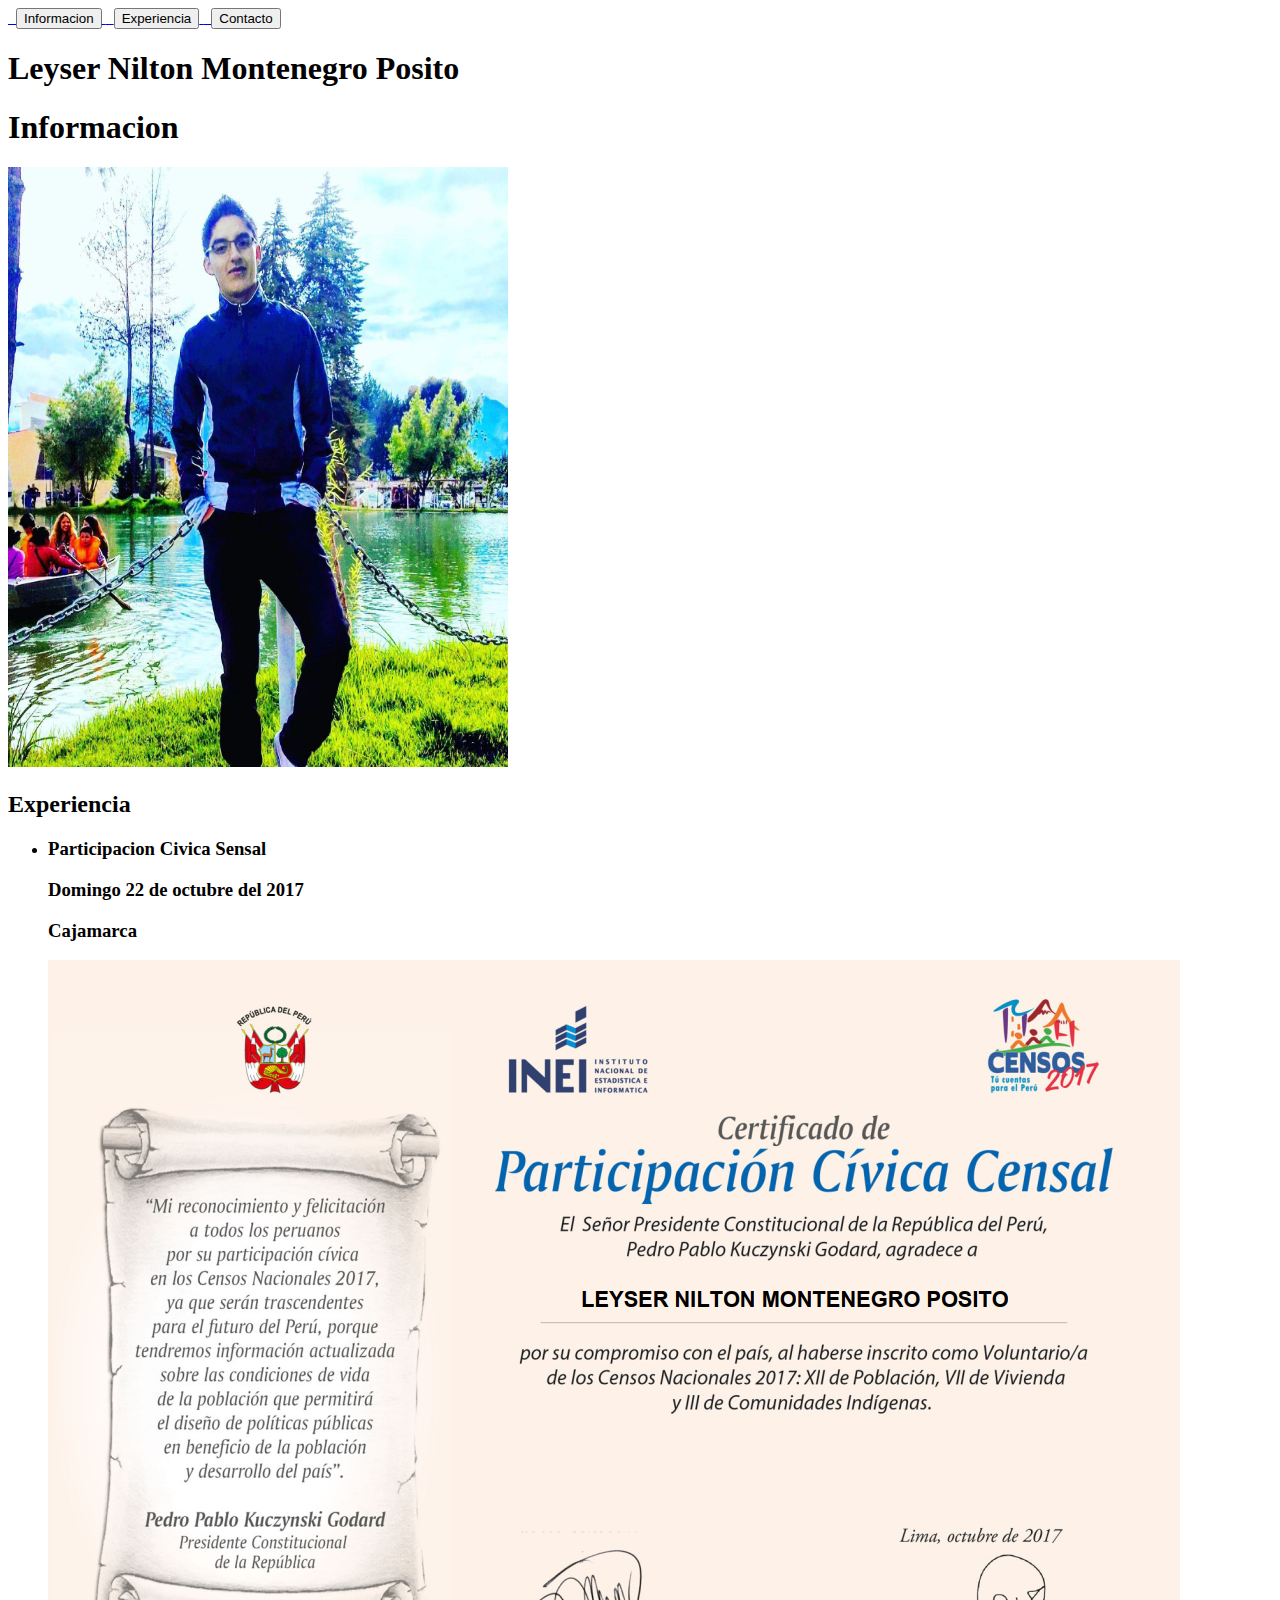
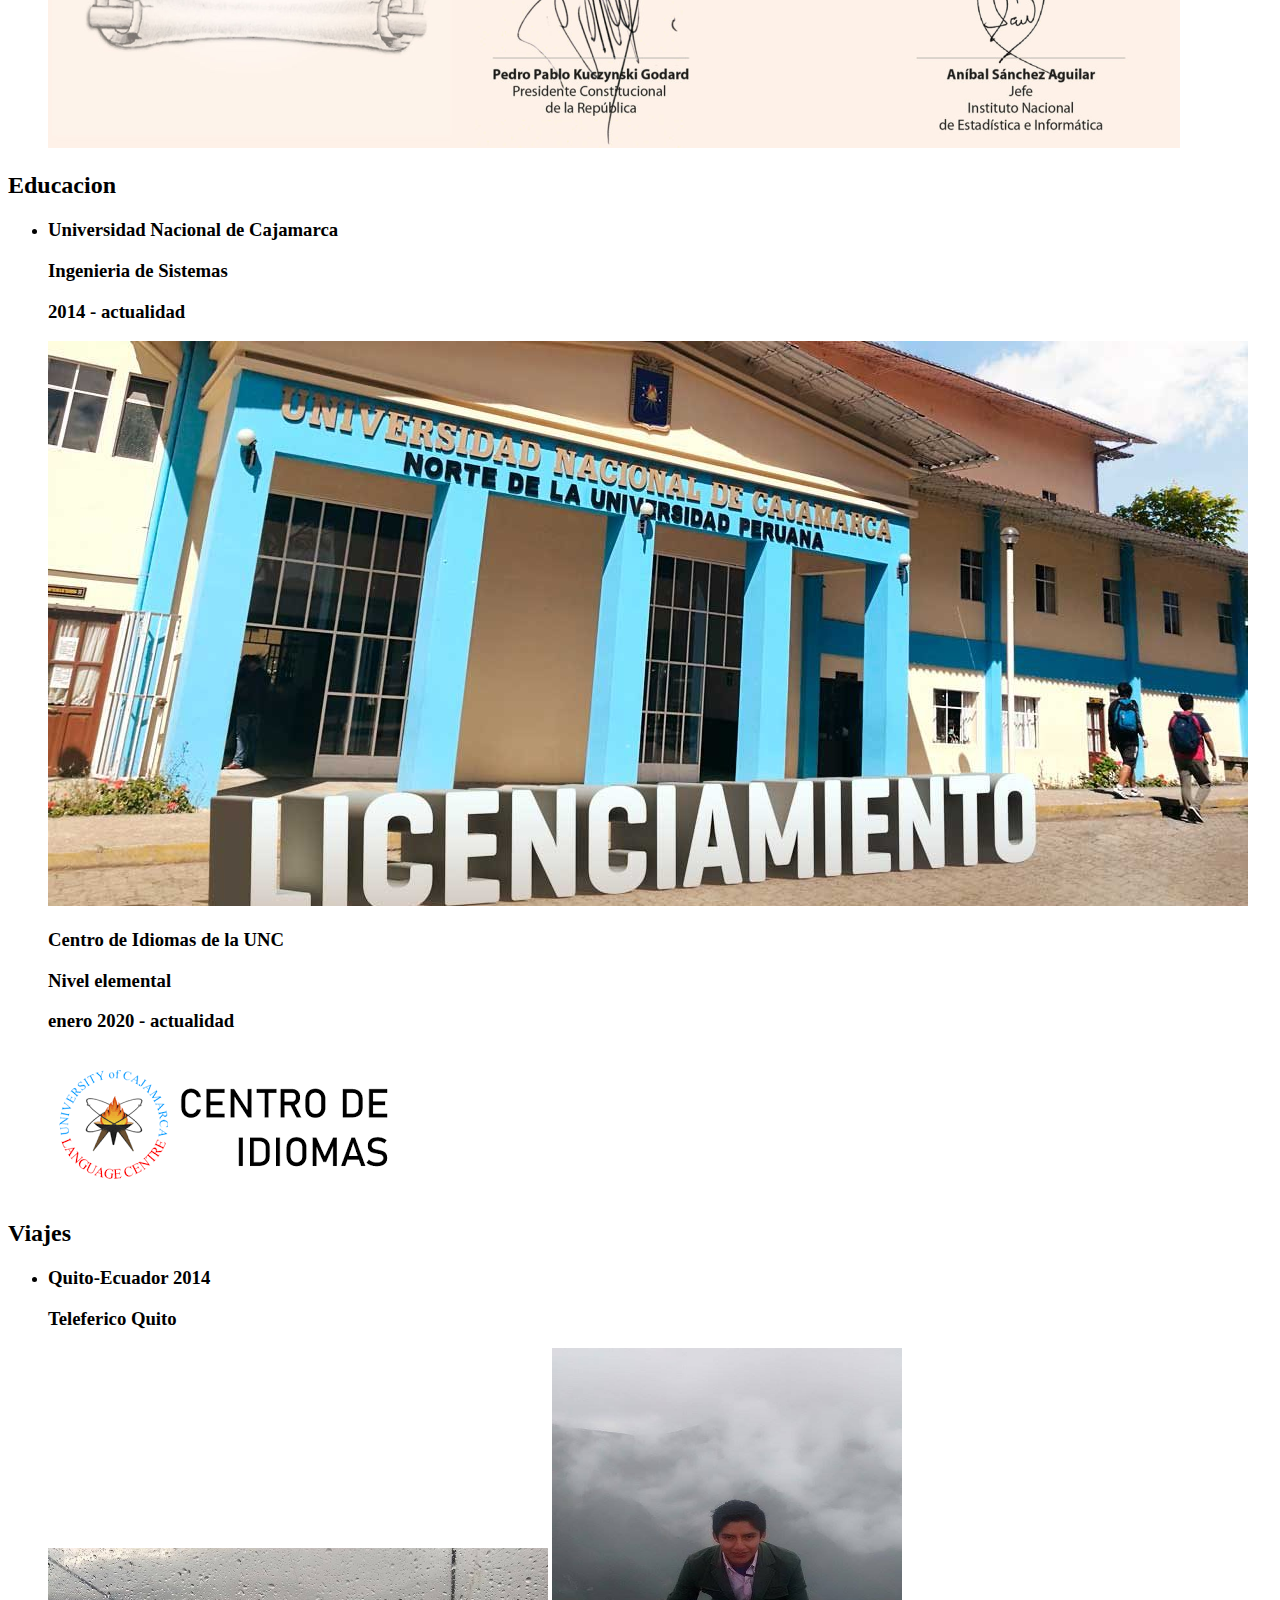
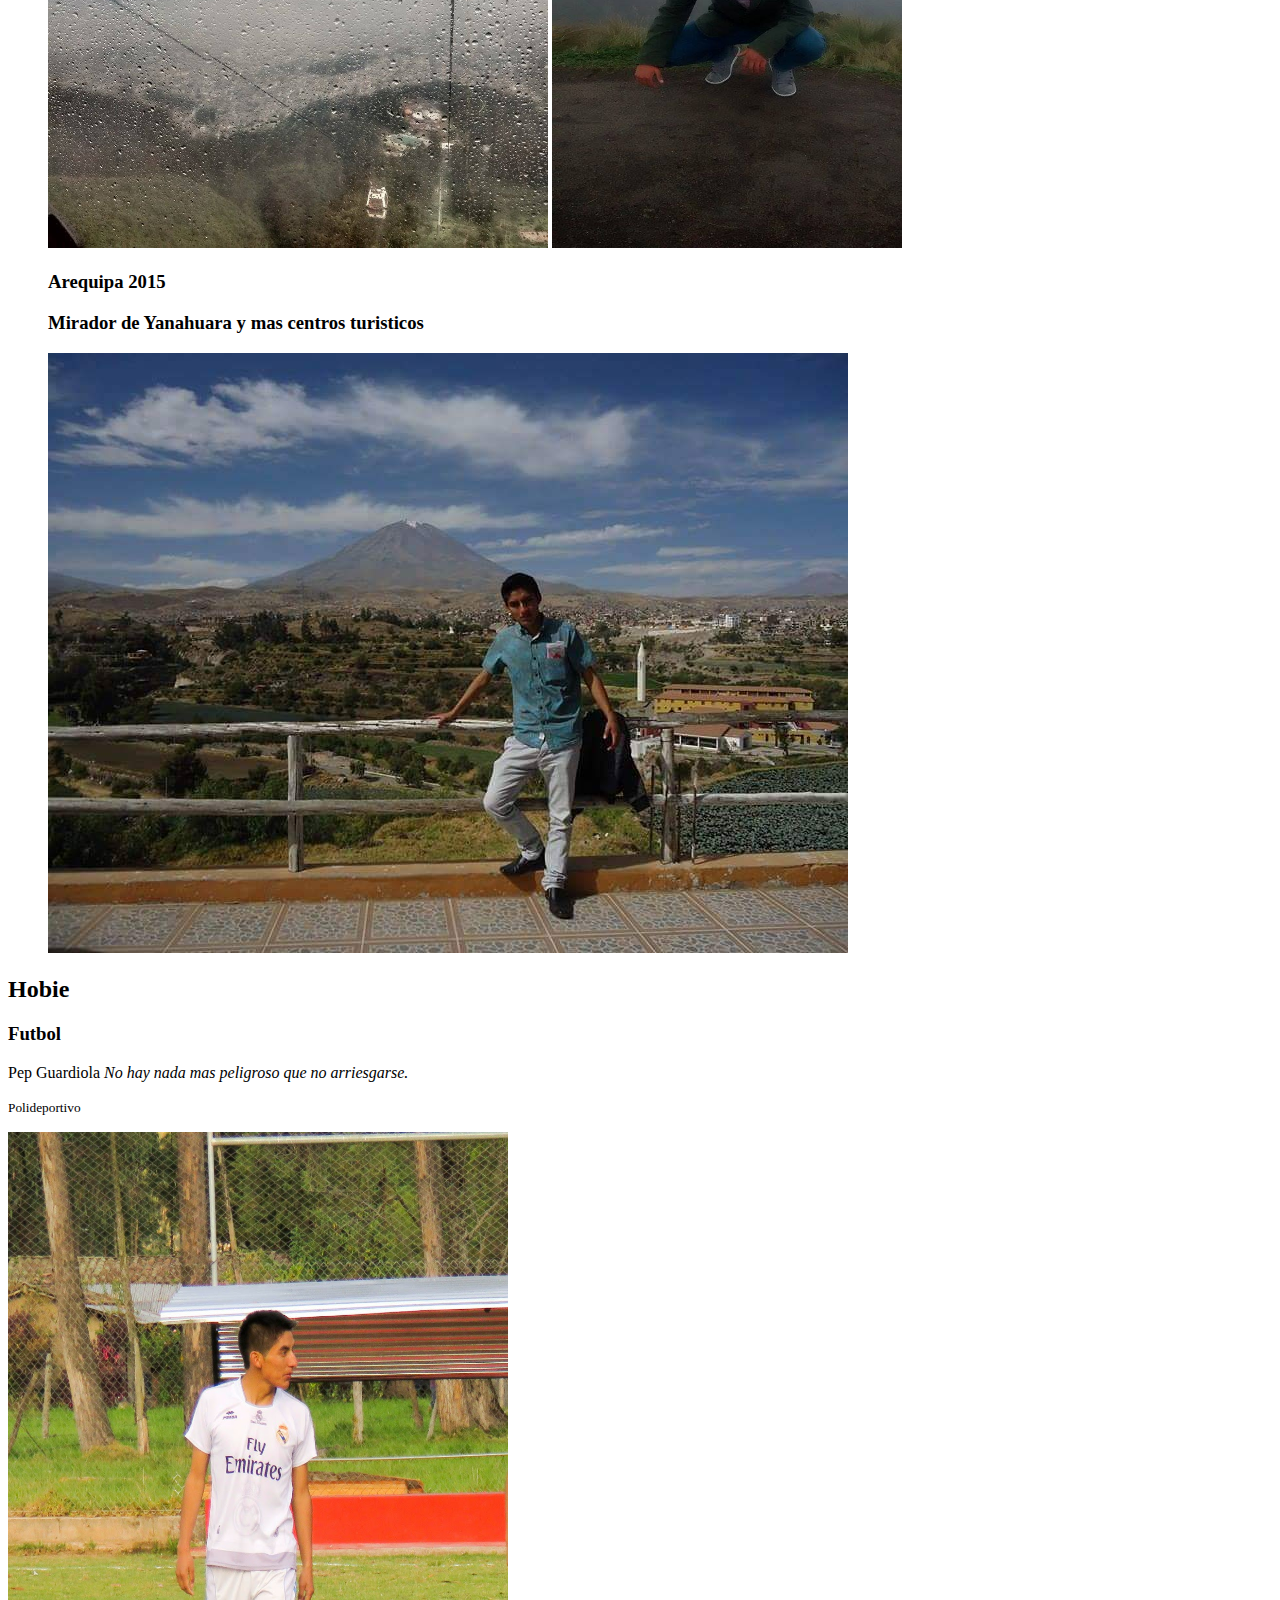
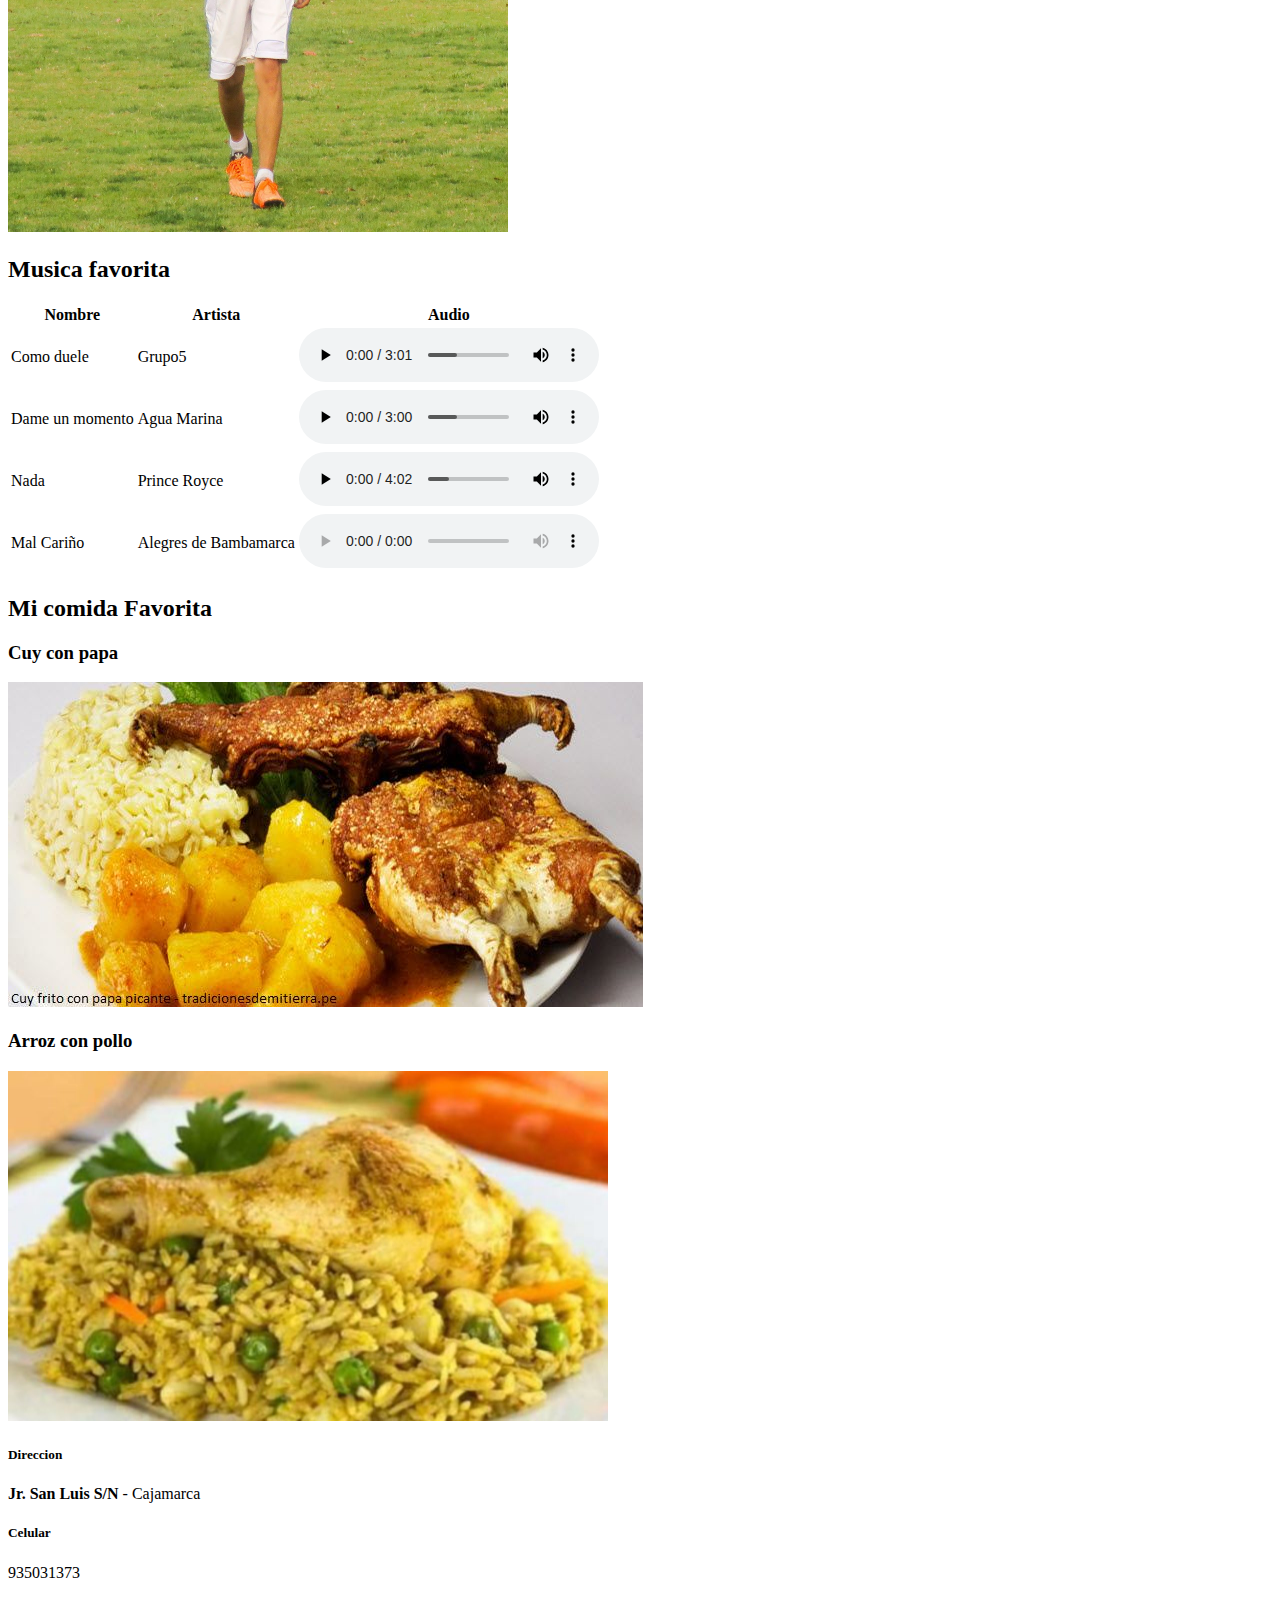
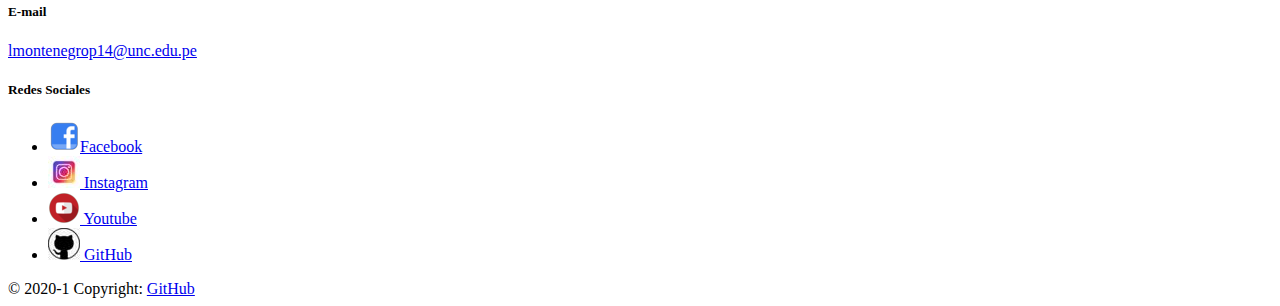
==== about.html @ 704f5358 "commit" ====
<!DOCTYPE html>
<html lang="en">

<head>
    <meta charset="UTF-8">
    <meta name="viewport" content="width=device-width, initial-scale=1.0">
    <link rel="icon" type="icon" href="imagenes/leyserimg.jpg">
    <title>Experiencia</title>
</head>

<body>
    <header>
        <nav>
            <a href="index.html"> &nbsp;
                <button>Informacion</button>
            </a>
            <a href="about.html"> &nbsp;
                <button>Experiencia</button>
            </a>
            <a href="contact.html"> &nbsp;
                <button>Contacto</button>
            </a>
        </nav>
        <h1>Leyser Nilton Montenegro Posito</h1>
    </header>

    <h1>Informacion</h1>
    <section>
        <div>
            <img src="imagenes/leysern.png" alt="Leyser Montenegro" title="Leyser Montenegro" width="500" height="600">
        </div>
    </section>
    <section>
        <h2>Experiencia</h2>
        <ul>
            <li>
                <div>
                    <h3>Participacion Civica Sensal</h3>
                    <h3>Domingo 22 de octubre del 2017</h3>
                    <h3>Cajamarca</h3>
                </div>
                <img src="imagenes/pcs.PNG" alt="PCS Leyser">
            </li>
        </ul>
        <h2><strong>Educacion</strong></h2>
        <ul>
            <li>
                <div>
                    <h3>Universidad Nacional de Cajamarca</h3>
                    <h3>Ingenieria de Sistemas</h3>
                    <h3>2014 - actualidad</h3>
                </div>
                <img src="imagenes/unc.jpg" alt="UNC" title="Universidad Nacional de Cajamarca">
                <div>
                    <h3>Centro de Idiomas de la UNC</h3>
                    <h3>Nivel elemental</h3>
                    <h3>enero 2020 - actualidad</h3>
                </div>
                <img src="imagenes/ciunc.png" alt="Centro de Idiomas" title="Centro de Idiomas">
            </li>
        </ul>
        <h2><strong>Viajes</strong></h2>
        <ul>
            <li>
                <div>
                    <h3>Quito-Ecuador 2014</h3>
                    <h3>Teleferico Quito</h3>
                </div>
                <img src="imagenes/tele.jpg" alt="Teleferico quito" width="500" height="300">
                <img src="imagenes/telequito.jpg" alt="" width="350" height="500">
                <div>
                    <h3>Arequipa 2015</h3>
                    <h3>Mirador de Yanahuara y mas centros turisticos</h3>
                </div>
                <img src="imagenes/received_843874609061481.jpeg" alt="">
            </li>
        </ul>
    </section>
    <section>
        <h2>Hobie</h2>
        <div>
            <div>
                <div>
                    <h3>Futbol</h3>
                    <p>Pep Guardiola <cite>No hay nada mas peligroso que no arriesgarse.</cite></p>
                    <p><small>Polideportivo</small></p>
                </div>
                <img src="imagenes/IMG-20170911-WA0053.jpg" alt="Leyser Nilton" width="500" height="700">
            </div>
        </div>
    </section>
    <section>
        <h2>Musica favorita</h2>
        <div>
            <div>
                <table>
                    <thead>
                        <tr>
                            <th>Nombre</th>
                            <th>Artista</th>
                            <th>Audio</th>
                        </tr>
                    </thead>
                    <tbody>
                        <tr>
                            <td>Como duele</td>
                            <td>Grupo5</td>
                            <td>

                                <audio src="audios/grupo 5.mp3" play loop controls></audio>
                            </td>
                        </tr>
                    </tbody>
                    <tbody>
                        <tr>
                            <td>Dame un momento</td>
                            <td>Agua Marina</td>
                            <td><audio src="audios/agua marina.mp3" play loop controls></audio></td>
                        </tr>
                    </tbody>
                    <tbody>
                        <tr>
                            <td>Nada</td>
                            <td>Prince Royce</td>
                            <td><audio src="audios/prince royce.mp3" play loop controls></audio></td>
                        </tr>
                    </tbody>
                    <tbody>
                        <tr>
                            <td>Mal Cariño</td>
                            <td>Alegres de Bambamarca</td>
                            <td><audio src="audios/alegres de bambamarca.mp3" play loop controls></audio></td>
                        </tr>
                    </tbody>
                </table>
            </div>
        </div>
    </section>
    <section>
        <h2>Mi comida Favorita</h2>
        <div>
            <div>
                <h3>Cuy con papa</h3>
                <img src="imagenes/cuy con papa.jpg" alt="Cuy con papa" width="" height="">
            </div>
            <div>
                <h3>Arroz con pollo</h3>
                <img src="imagenes/arrozconpollo.jpg" alt="Arroz con pollo" width="600" height="350">
            </div>
        </div>
    </section>

</body>
<footer>
    <div>
        <div>
            <div>
                <h5>Direccion</h5>
                <p><strong>Jr. San Luis S/N</strong> - Cajamarca</p>
            </div>
            <div>
                <h5>Celular</h5>
                <p>935031373</p>
            </div>
            <div>
                <h5>E-mail</h5>
                <a href="mailto:lmontenegrop14@unc.edu.pe">lmontenegrop14@unc.edu.pe</a>
            </div>
            <div>
                <h5>Redes Sociales</h5>
                <ul>
                    <li>
                        <a href="https://www.facebook.com/leysernilton.montenegroposito"><img src="iconos/iconofb(1).png" alt="facebook">Facebook</a>
                    </li>
                    <li>
                        <a href="https://www.instagram.com/leyser_montenegro/"> <img src="iconos/iconoinstagram(1).jpg" alt="Instagram"> Instagram</a>
                    </li>
                    <li>
                        <a href="https://www.youtube.com/channel/UCAv5Wk734meC1em2TeJgcLQ?view_as=subscriber"> <img src="iconos/iconoyoutube(1).png" alt="Youtube"> Youtube</a>
                    </li>
                    <li>
                        <a href="https://github.com/LeyserNilton"> <img src="iconos/iconoGithub(1).jpg" alt="GitHub"> GitHub</a>
                    </li>
                </ul>
            </div>
        </div>

        © 2020-1 Copyright:
        <a href="https://github.com/LeyserNilton">GitHub</a>

    </div>
</footer>

</html>
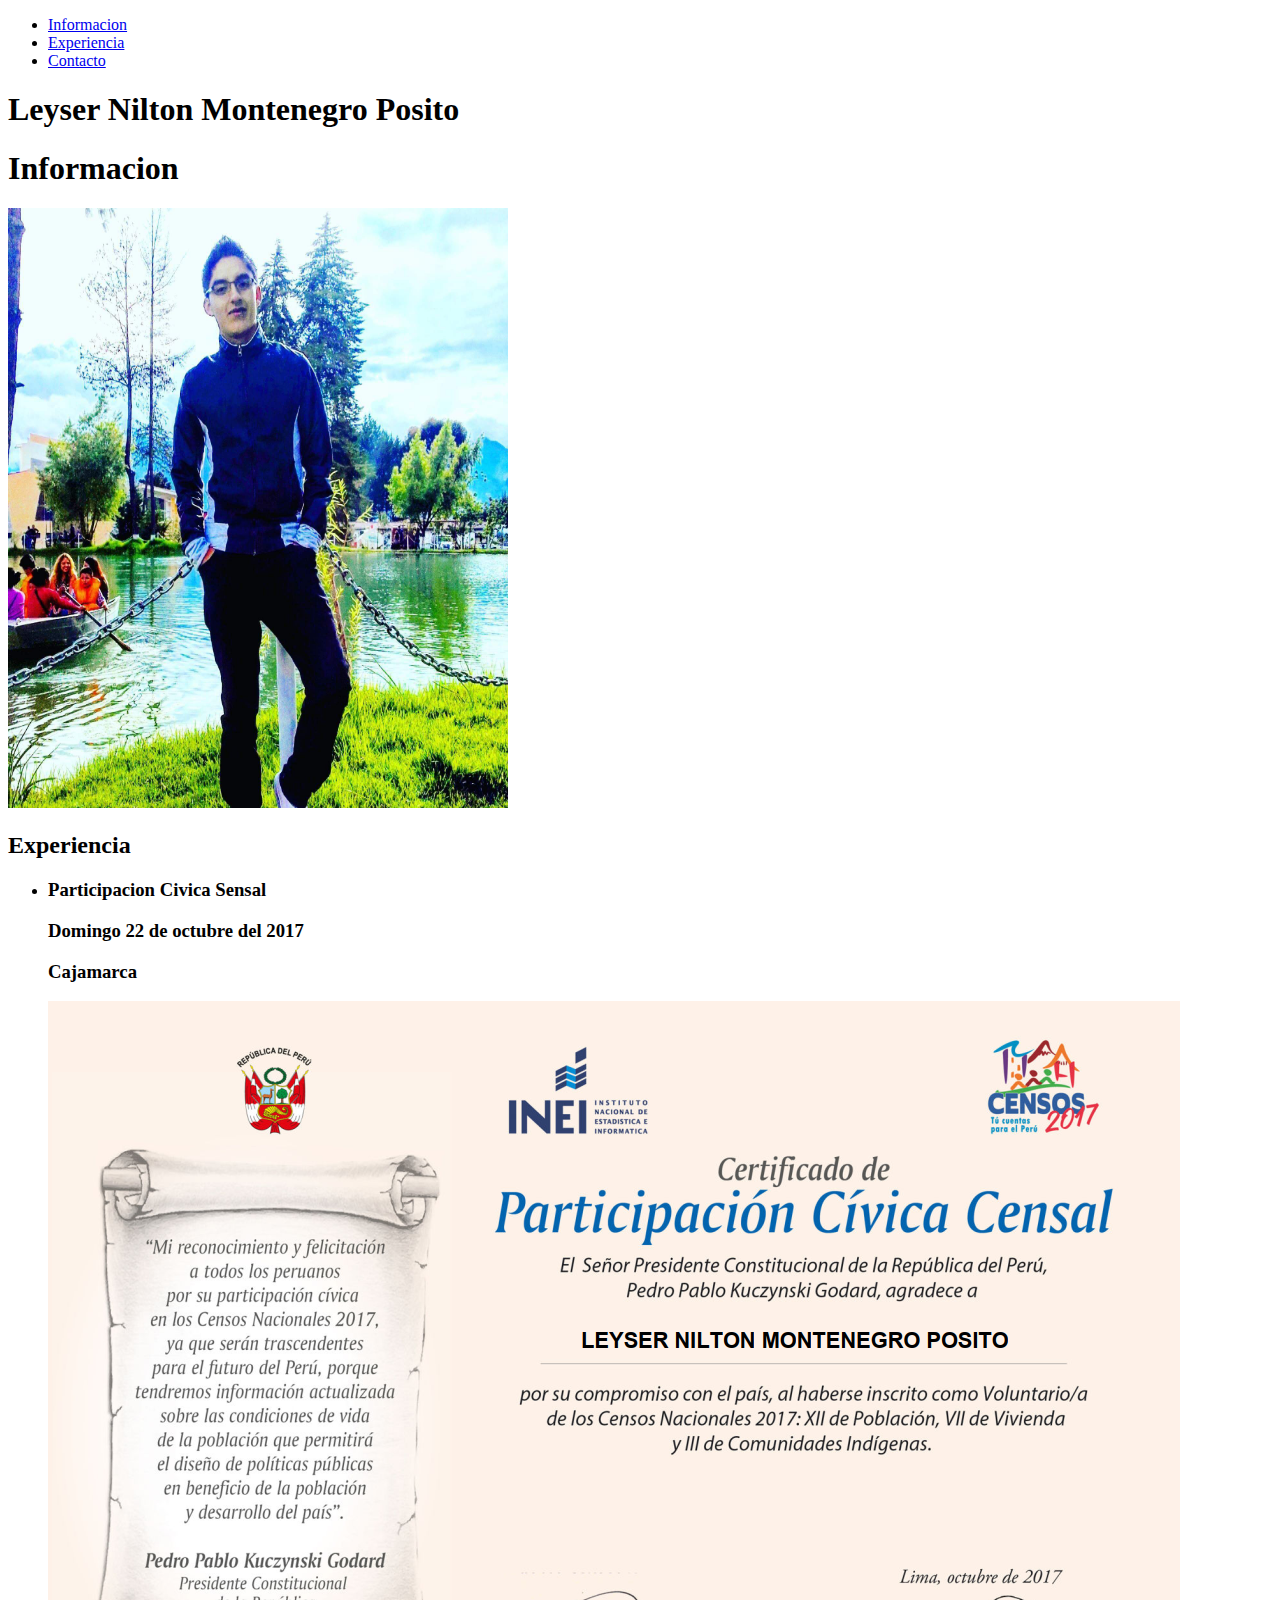
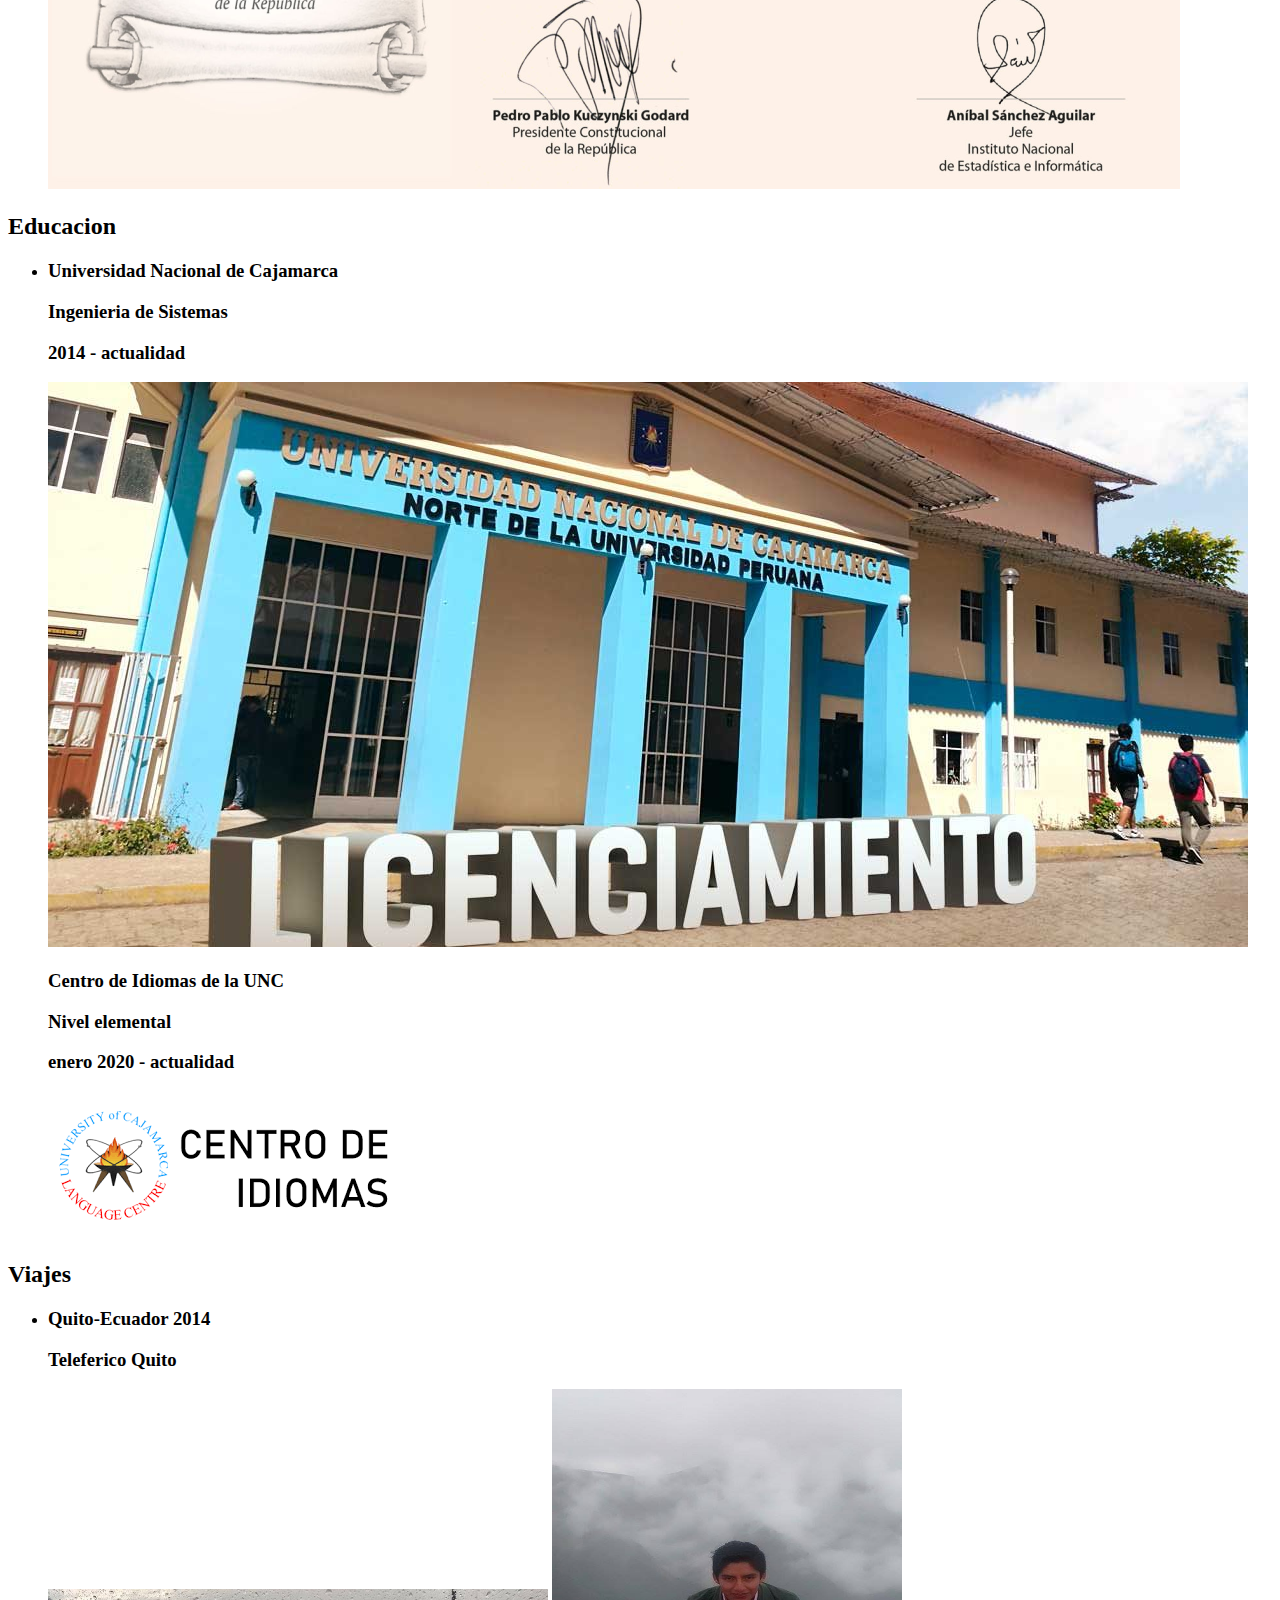
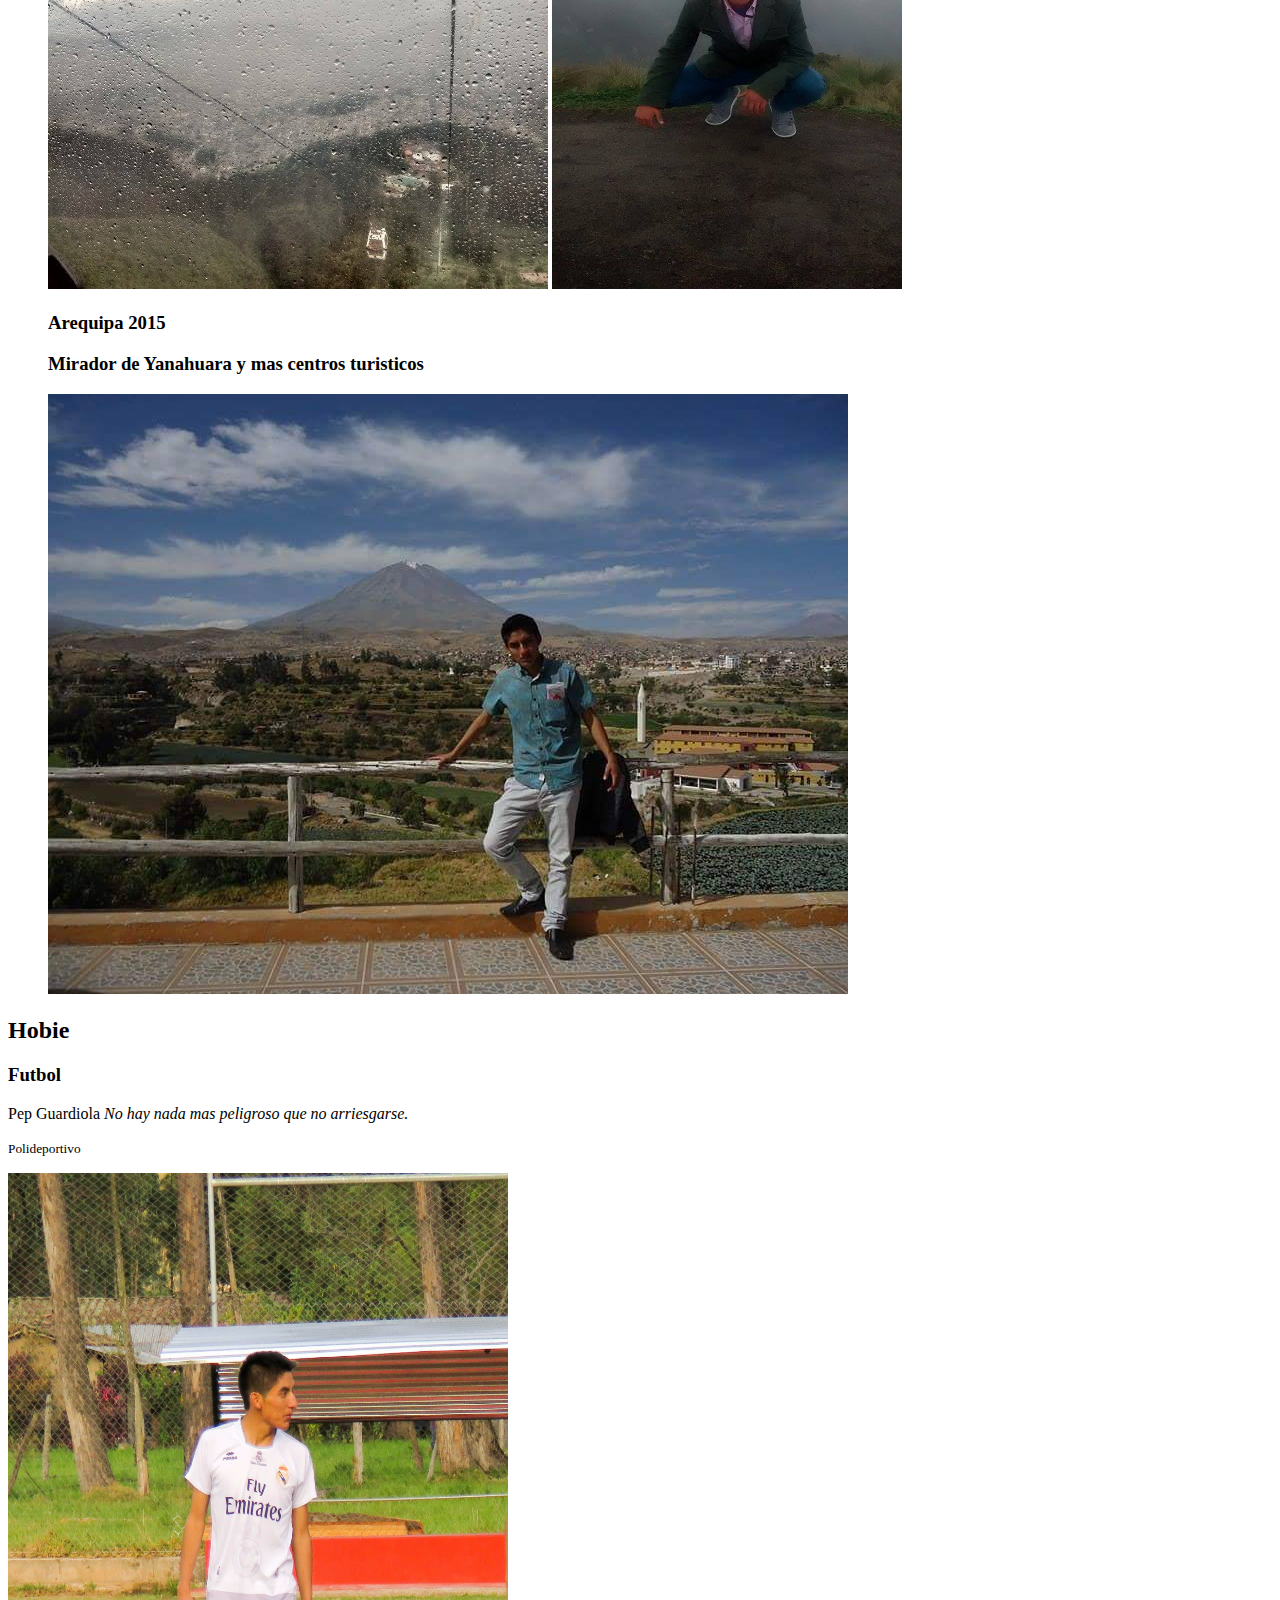
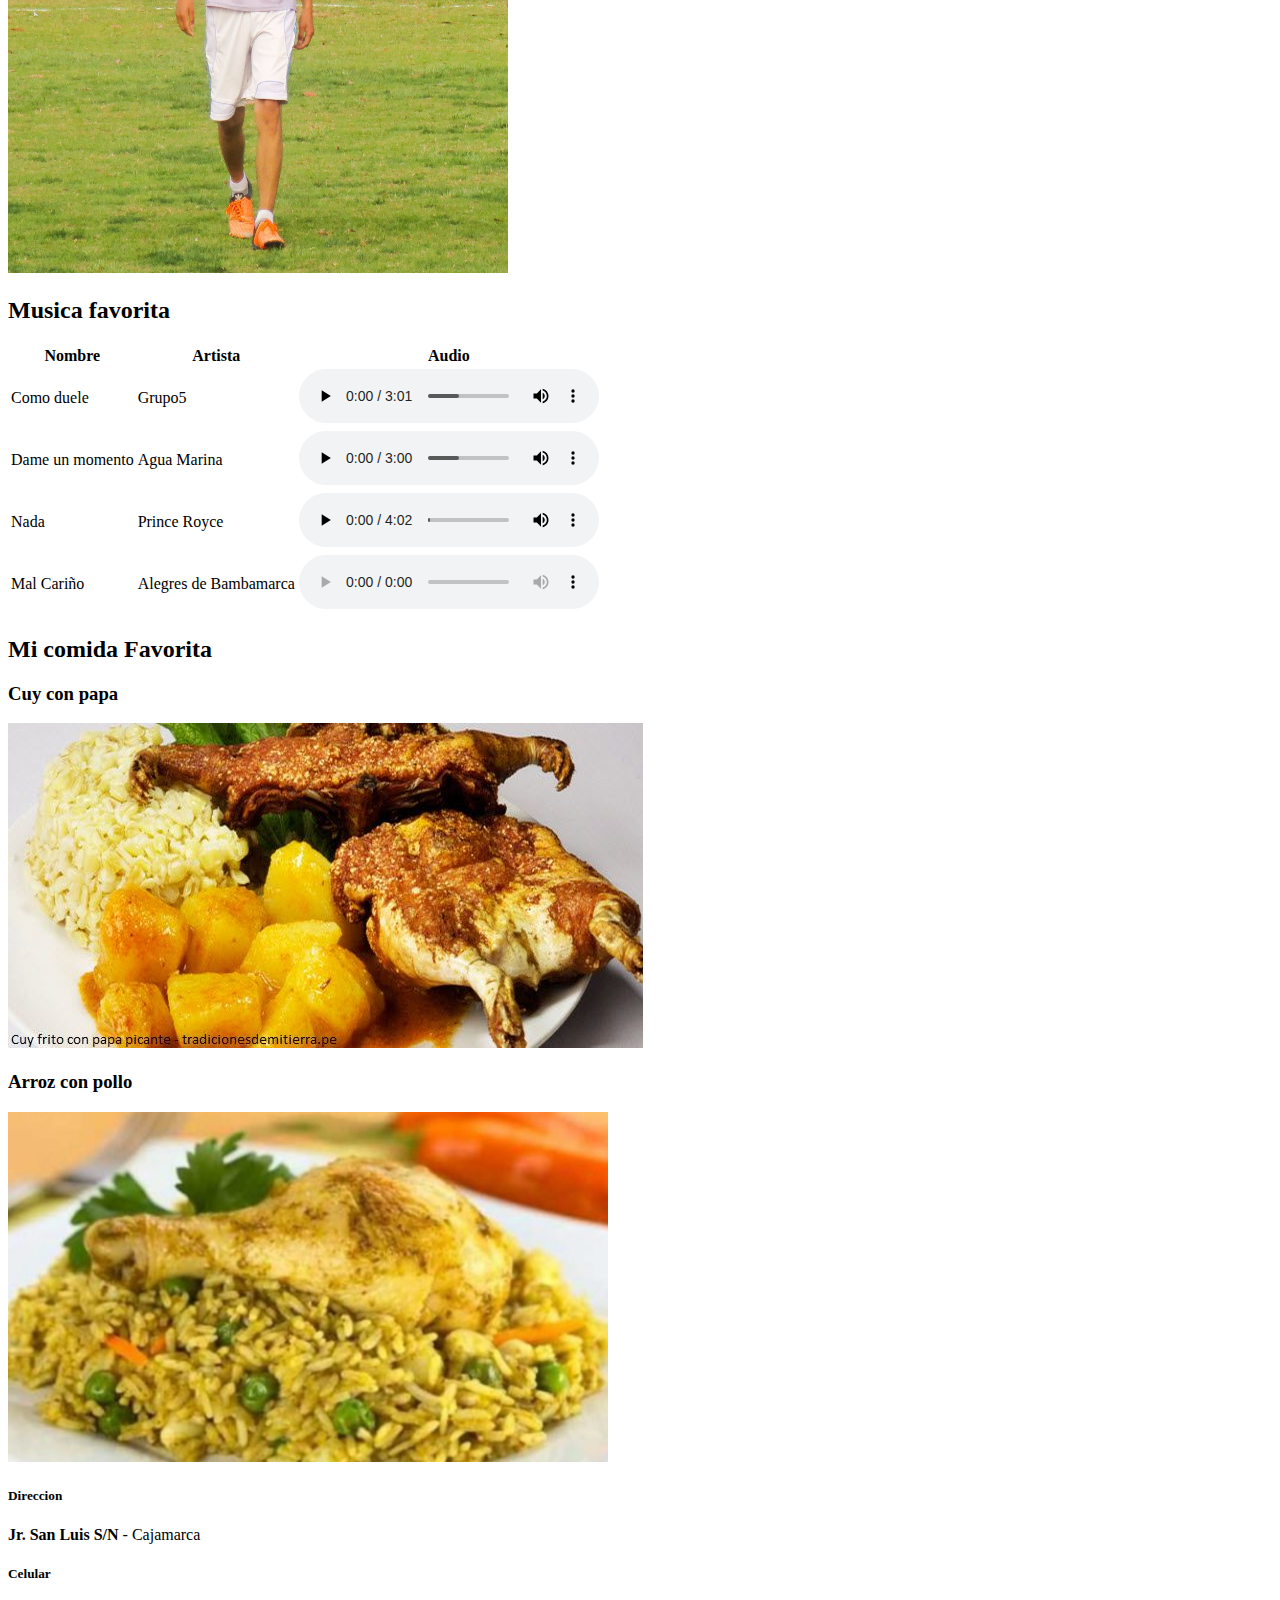
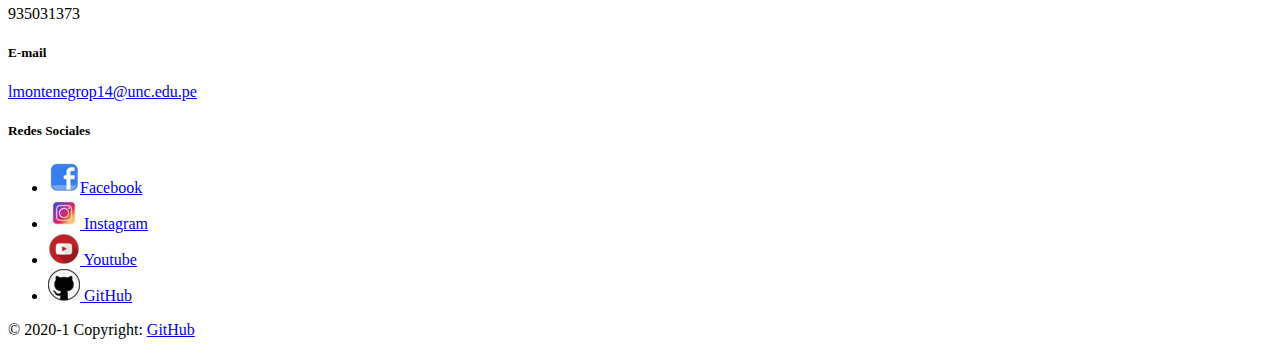
==== commit 3b42469c: "commit" ====
--- a/about.html
+++ b/about.html
@@ -11,15 +11,11 @@
 <body>
     <header>
         <nav>
-            <a href="index.html"> &nbsp;
-                <button>Informacion</button>
-            </a>
-            <a href="about.html"> &nbsp;
-                <button>Experiencia</button>
-            </a>
-            <a href="contact.html"> &nbsp;
-                <button>Contacto</button>
-            </a>
+            <Ul>
+                <li><a href="index.html">Informacion</a></li>
+                <li><a href="about.html">Experiencia</a></li>
+                <li><a href="contact.html">Contacto</a></li>
+            </Ul>
         </nav>
         <h1>Leyser Nilton Montenegro Posito</h1>
     </header>
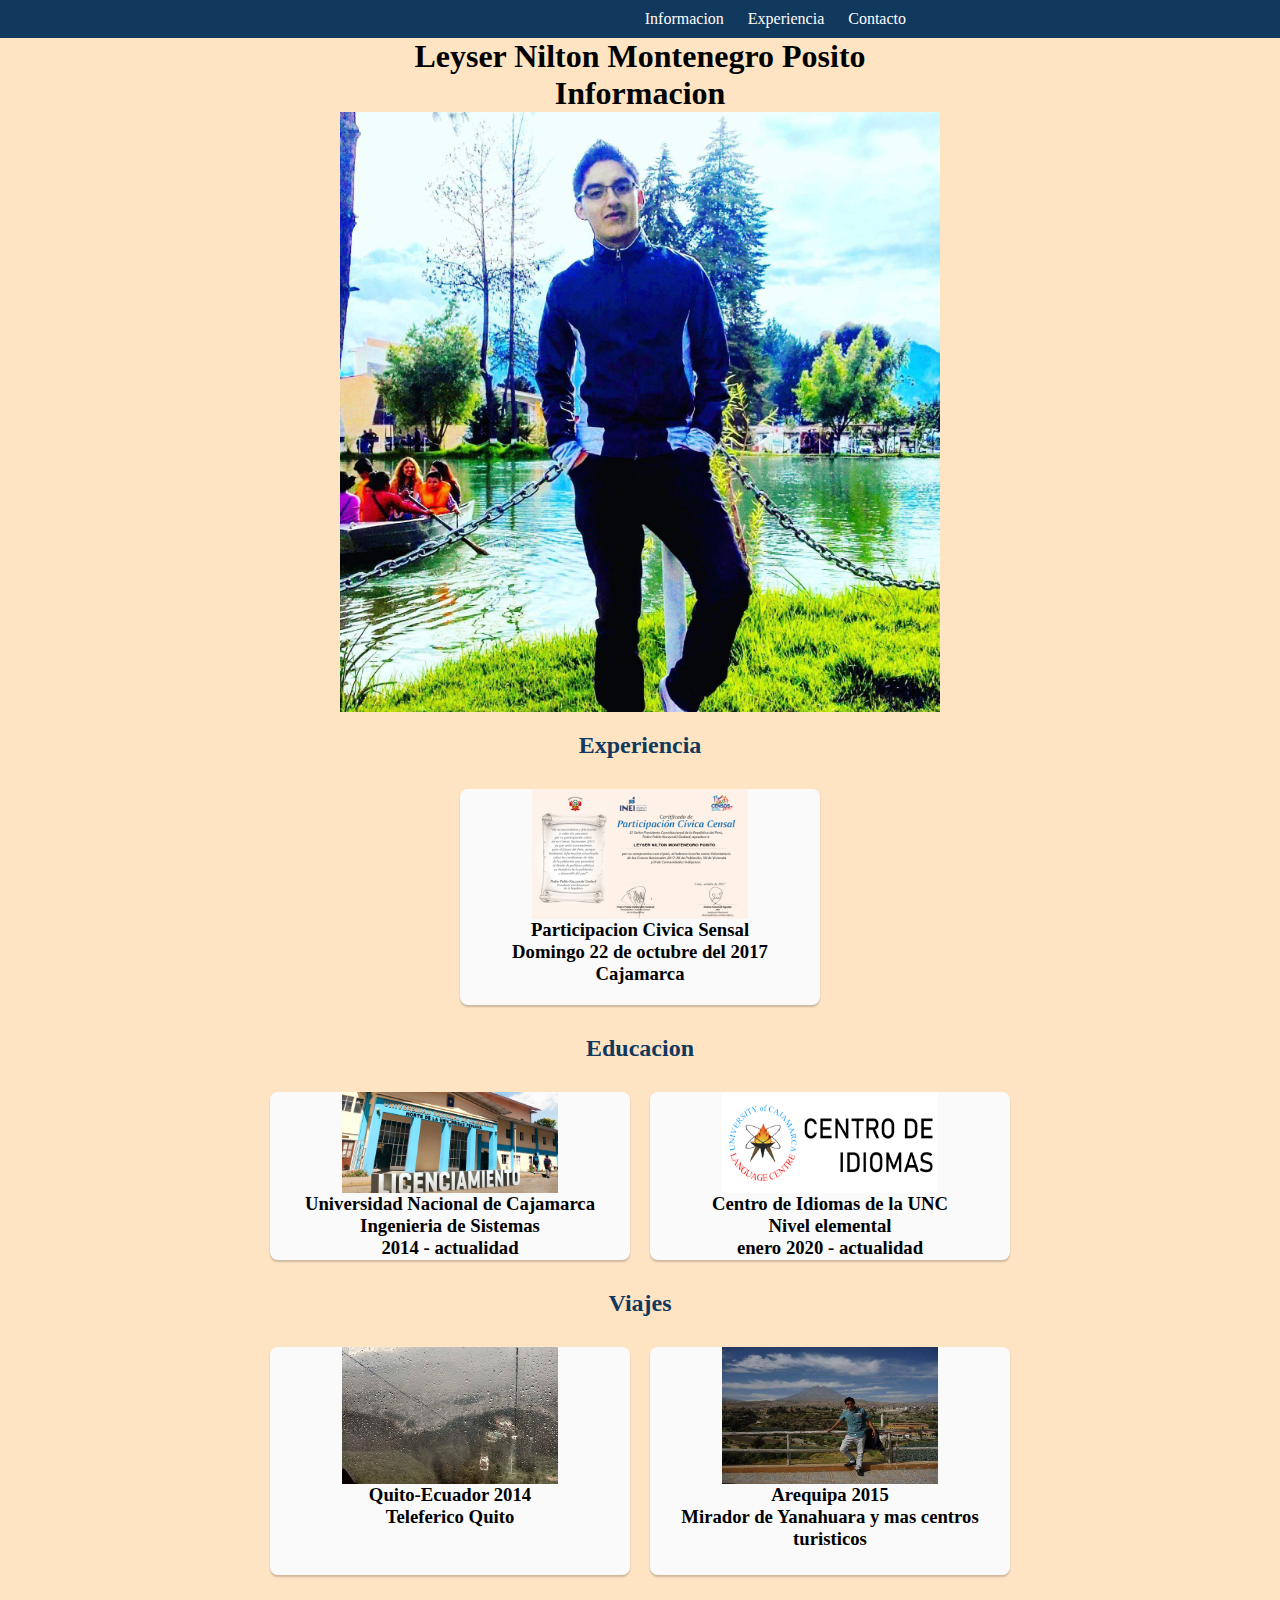
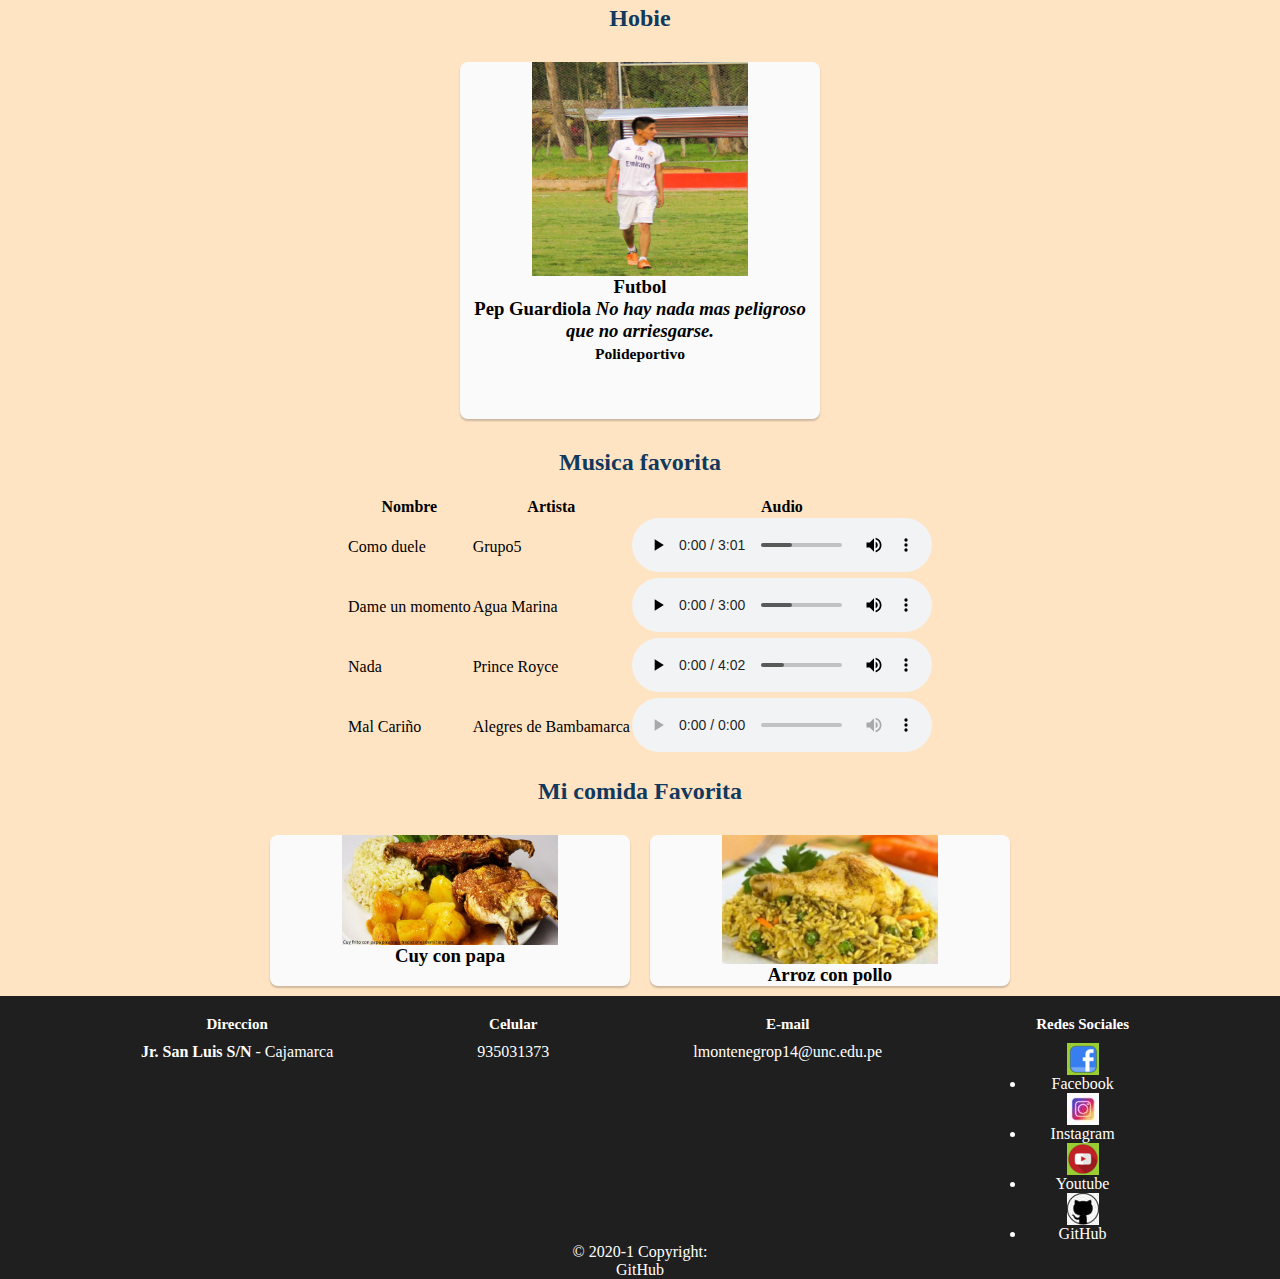
==== commit 66779db8: "commit" ====
--- a/about.html
+++ b/about.html
@@ -5,6 +5,8 @@
     <meta charset="UTF-8">
     <meta name="viewport" content="width=device-width, initial-scale=1.0">
     <link rel="icon" type="icon" href="imagenes/leyserimg.jpg">
+    <link rel="stylesheet" href="estilos/footer.css">
+    <link rel="stylesheet" href="estilos/about.css">
     <title>Experiencia</title>
 </head>
 
@@ -17,76 +19,75 @@
                 <li><a href="contact.html">Contacto</a></li>
             </Ul>
         </nav>
-        <h1>Leyser Nilton Montenegro Posito</h1>
     </header>
-
+    <h1>Leyser Nilton Montenegro Posito</h1>
     <h1>Informacion</h1>
     <section>
         <div>
             <img src="imagenes/leysern.png" alt="Leyser Montenegro" title="Leyser Montenegro" width="500" height="600">
         </div>
     </section>
-    <section>
-        <h2>Experiencia</h2>
-        <ul>
-            <li>
-                <div>
-                    <h3>Participacion Civica Sensal</h3>
-                    <h3>Domingo 22 de octubre del 2017</h3>
-                    <h3>Cajamarca</h3>
-                </div>
-                <img src="imagenes/pcs.PNG" alt="PCS Leyser">
-            </li>
-        </ul>
-        <h2><strong>Educacion</strong></h2>
-        <ul>
-            <li>
-                <div>
-                    <h3>Universidad Nacional de Cajamarca</h3>
-                    <h3>Ingenieria de Sistemas</h3>
-                    <h3>2014 - actualidad</h3>
-                </div>
-                <img src="imagenes/unc.jpg" alt="UNC" title="Universidad Nacional de Cajamarca">
-                <div>
-                    <h3>Centro de Idiomas de la UNC</h3>
-                    <h3>Nivel elemental</h3>
-                    <h3>enero 2020 - actualidad</h3>
-                </div>
-                <img src="imagenes/ciunc.png" alt="Centro de Idiomas" title="Centro de Idiomas">
-            </li>
-        </ul>
-        <h2><strong>Viajes</strong></h2>
-        <ul>
-            <li>
-                <div>
-                    <h3>Quito-Ecuador 2014</h3>
-                    <h3>Teleferico Quito</h3>
-                </div>
-                <img src="imagenes/tele.jpg" alt="Teleferico quito" width="500" height="300">
-                <img src="imagenes/telequito.jpg" alt="" width="350" height="500">
-                <div>
-                    <h3>Arequipa 2015</h3>
-                    <h3>Mirador de Yanahuara y mas centros turisticos</h3>
-                </div>
-                <img src="imagenes/received_843874609061481.jpeg" alt="">
-            </li>
-        </ul>
-    </section>
-    <section>
-        <h2>Hobie</h2>
-        <div>
+    <h2>Experiencia</h2>
+    <section class="container">
+        <div class="card">
+            <img src="imagenes/pcs.PNG" alt="PCS Leyser">
             <div>
-                <div>
-                    <h3>Futbol</h3>
-                    <p>Pep Guardiola <cite>No hay nada mas peligroso que no arriesgarse.</cite></p>
-                    <p><small>Polideportivo</small></p>
-                </div>
-                <img src="imagenes/IMG-20170911-WA0053.jpg" alt="Leyser Nilton" width="500" height="700">
+                <h3>Participacion Civica Sensal</h3>
+                <h3>Domingo 22 de octubre del 2017</h3>
+                <h3>Cajamarca</h3>
             </div>
         </div>
     </section>
-    <section>
-        <h2>Musica favorita</h2>
+    <h2><strong>Educacion</strong>
+    </h2>
+    <section class="container">
+        <div class="card">
+            <img src="imagenes/unc.jpg" alt="UNC" title="Universidad Nacional de Cajamarca">
+            <div>
+                <h3>Universidad Nacional de Cajamarca</h3>
+                <h3>Ingenieria de Sistemas</h3>
+                <h3>2014 - actualidad</h3>
+            </div>
+        </div>
+        <div class="card">
+            <img src="imagenes/ciunc.png" alt="Centro de Idiomas" title="Centro de Idiomas">
+            <div>
+                <h3>Centro de Idiomas de la UNC</h3>
+                <h3>Nivel elemental</h3>
+                <h3>enero 2020 - actualidad</h3>
+            </div>
+        </div>
+    </section>
+    <h2><strong>Viajes</strong></h2>
+    <section class="container">
+        <div class="card">
+            <img src="imagenes/tele.jpg" alt="Teleferico quito" width="500" height="300">
+            <div>
+                <h3>Quito-Ecuador 2014</h3>
+                <h3>Teleferico Quito</h3>
+            </div>
+        </div>
+        <div class="card">
+            <img src="imagenes/received_843874609061481.jpeg" alt="">
+            <div>
+                <h3>Arequipa 2015</h3>
+                <h3>Mirador de Yanahuara y mas centros turisticos</h3>
+            </div>
+        </div>
+    </section>
+    <h2>Hobie</h2>
+    <section class="container">
+        <div class="card">
+            <img src="imagenes/IMG-20170911-WA0053.jpg" alt="Leyser Nilton" width="500" height="700">
+            <div>
+                <h3>Futbol</h3>
+                <h3>Pep Guardiola <cite>No hay nada mas peligroso que no arriesgarse.</cite></h3>
+                <h3><small>Polideportivo</small></h3>
+            </div>
+        </div>
+    </section>
+    <h2>Musica favorita</h2>
+    <section class="container">
         <div>
             <div>
                 <table>
@@ -132,16 +133,22 @@
             </div>
         </div>
     </section>
-    <section>
-        <h2>Mi comida Favorita</h2>
-        <div>
+    <h2>Mi comida Favorita</h2>
+    <section class="container">
+        <div class="card">
             <div>
-                <h3>Cuy con papa</h3>
                 <img src="imagenes/cuy con papa.jpg" alt="Cuy con papa" width="" height="">
+                <div>
+                    <h3>Cuy con papa</h3>
+                </div>
             </div>
+        </div>
+        <div class=" card">
             <div>
-                <h3>Arroz con pollo</h3>
                 <img src="imagenes/arrozconpollo.jpg" alt="Arroz con pollo" width="600" height="350">
+                <div>
+                    <h3>Arroz con pollo</h3>
+                </div>
             </div>
         </div>
     </section>
@@ -149,24 +156,24 @@
 </body>
 <footer>
     <div>
-        <div>
-            <div>
+        <div class="conteiner-footer">
+            <div class="content-foo">
                 <h5>Direccion</h5>
                 <p><strong>Jr. San Luis S/N</strong> - Cajamarca</p>
             </div>
-            <div>
+            <div class="content-foo">
                 <h5>Celular</h5>
                 <p>935031373</p>
             </div>
-            <div>
+            <div class="content-foo">
                 <h5>E-mail</h5>
                 <a href="mailto:lmontenegrop14@unc.edu.pe">lmontenegrop14@unc.edu.pe</a>
             </div>
-            <div>
+            <div class="content-foo">
                 <h5>Redes Sociales</h5>
                 <ul>
                     <li>
-                        <a href="https://www.facebook.com/leysernilton.montenegroposito"><img src="iconos/iconofb(1).png" alt="facebook">Facebook</a>
+                        <a href="https://www.facebook.com/leysernilton.montenegroposito"> <img src="iconos/iconofb(1).png" alt="facebook">Facebook</a>
                     </li>
                     <li>
                         <a href="https://www.instagram.com/leyser_montenegro/"> <img src="iconos/iconoinstagram(1).jpg" alt="Instagram"> Instagram</a>
--- a/estilos/footer.css
+++ b/estilos/footer.css
@@ -0,0 +1,25 @@
+footer {
+    background-color: #1f1f20;
+    color: white;
+    text-align: center;
+}
+
+.content-foo {
+    display: inline-block;
+    align-items: center;
+    vertical-align: top;
+    padding: 10px 70px 0px 70px;
+    margin: 0px;
+}
+
+footer a {
+    color: white;
+    display: block;
+    text-decoration: none;
+}
+
+footer h5 {
+    font-size: 15px;
+    font-weight: 700;
+    padding: 10px;
+}--- a/estilos/about.css
+++ b/estilos/about.css
@@ -0,0 +1,105 @@
+* {
+    margin: 0;
+    padding: 0;
+    box-sizing: border-box;
+}
+
+body {
+    font-family: 'Crimson Pro', serif;
+    background-color: bisque;
+}
+
+header {
+    /* width: 100%; */
+    width: 100%;
+    background: #11385D;
+    vertical-align: middle;
+    /* text-align: left; */
+    /* position: fixed; */
+    padding: 10px 0px 10px 100px;
+}
+
+nav {
+    display: inline-block;
+    width: 70%;
+    text-align: right;
+}
+
+header a {
+    color: white;
+    font-weight: 100;
+    text-decoration: none;
+    margin-right: 20px;
+}
+
+header ul li {
+    list-style: none;
+    display: inline-block;
+}
+
+.logo {
+    font-weight: 600;
+}
+
+.content {
+    padding: 50px;
+    /* align-items: center; */
+    text-align: center;
+}
+
+.content h1 {
+    color: #11385D;
+    font-weight: 900;
+    font-size: 30px;
+}
+
+h2 {
+    color: #11385D;
+    /* align-items: center; */
+    text-align: center;
+    padding: 20px;
+}
+
+.container {
+    width: 100%;
+    max-width: 1200px;
+    /* height: 350px; */
+    display: flex;
+    flex-wrap: wrap;
+    justify-content: center;
+    margin: auto;
+}
+
+.container .card {
+    width: 30%;
+    background: rgb(250, 250, 250);
+    /* height: 300px; */
+    border-radius: 8px;
+    box-shadow: 0 2px 2px rgba(0, 0, 0, 0.2);
+    overflow: hidden;
+    margin: 10px;
+    text-align: center;
+    transition: all 0.25s;
+}
+
+.container .card:hover {
+    transform: translateY(-15px);
+    box-shadow: 0 4px 8px rgba(0, 0, 0, 0.2);
+}
+
+.container .card img {
+    width: 60%;
+    height: 60%;
+}
+
+body h1 {
+    text-align: center;
+    text-decoration: none;
+}
+
+body img {
+    display: block;
+    margin: auto;
+    width: auto;
+    background-color: yellowgreen;
+}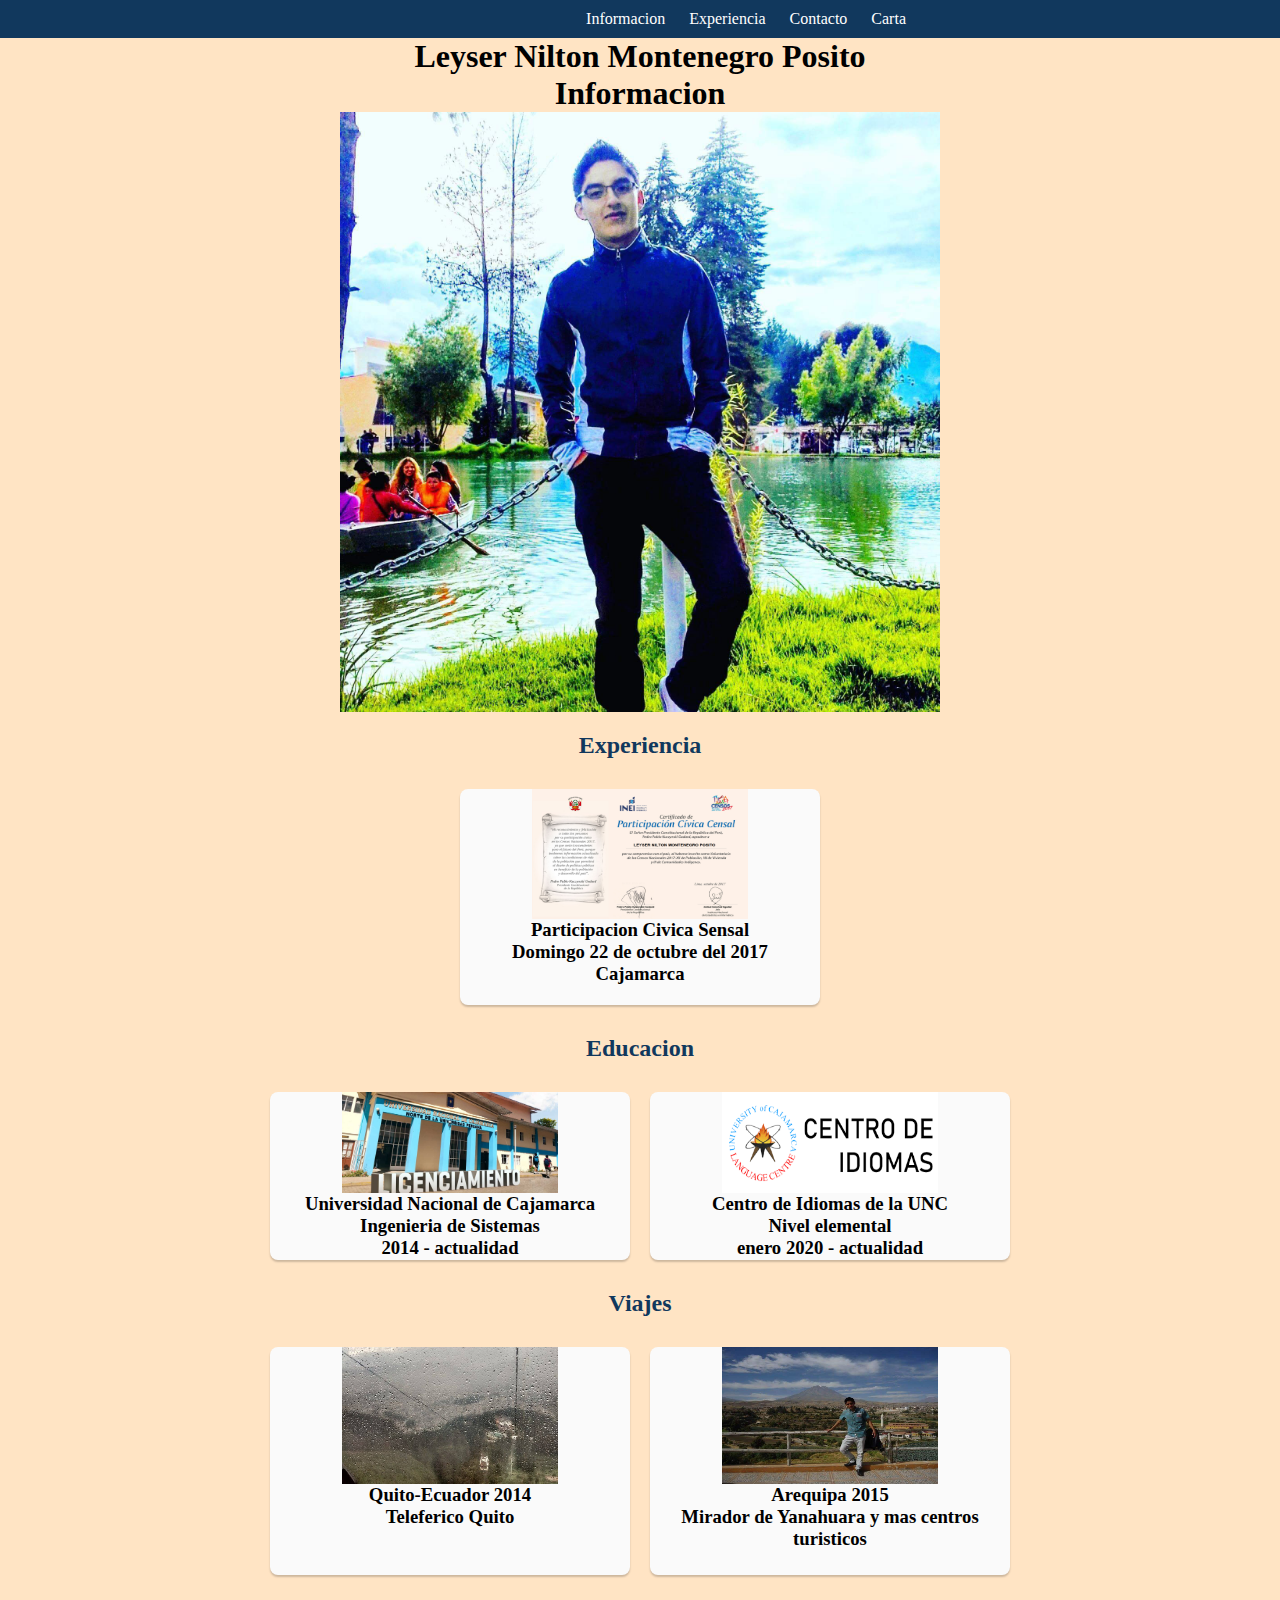
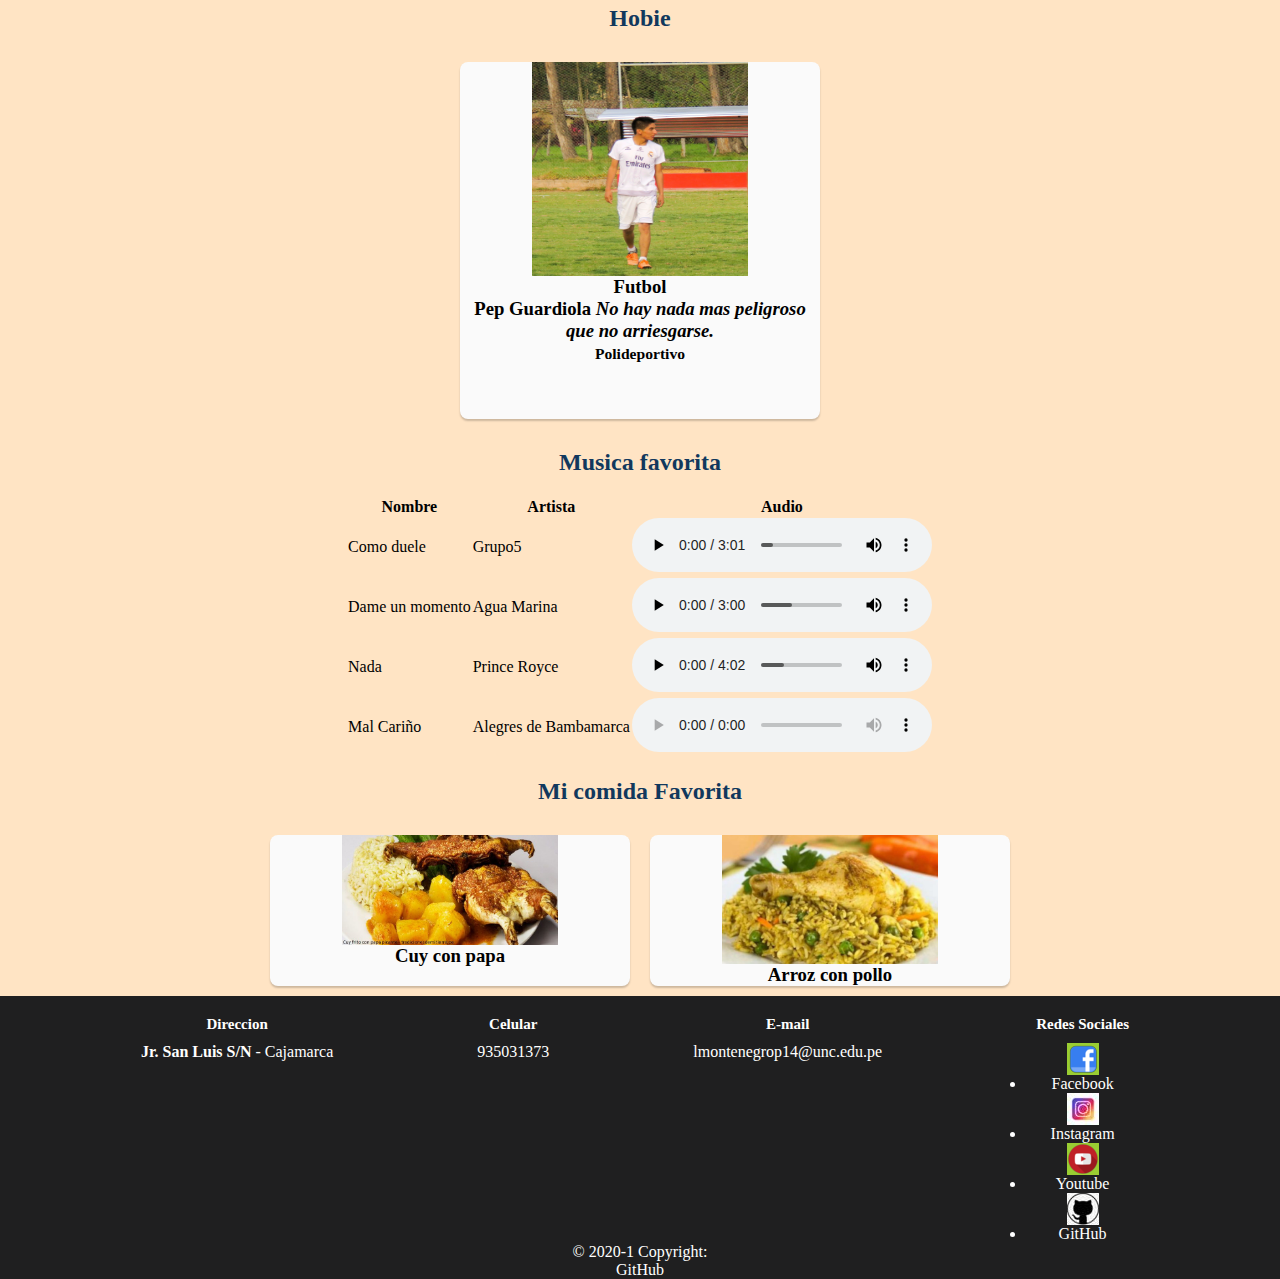
==== commit b93e3d39: "commit" ====
--- a/about.html
+++ b/about.html
@@ -17,6 +17,7 @@
                 <li><a href="index.html">Informacion</a></li>
                 <li><a href="about.html">Experiencia</a></li>
                 <li><a href="contact.html">Contacto</a></li>
+                <li><a href="carta05.html">Carta</a></li>
             </Ul>
         </nav>
     </header>
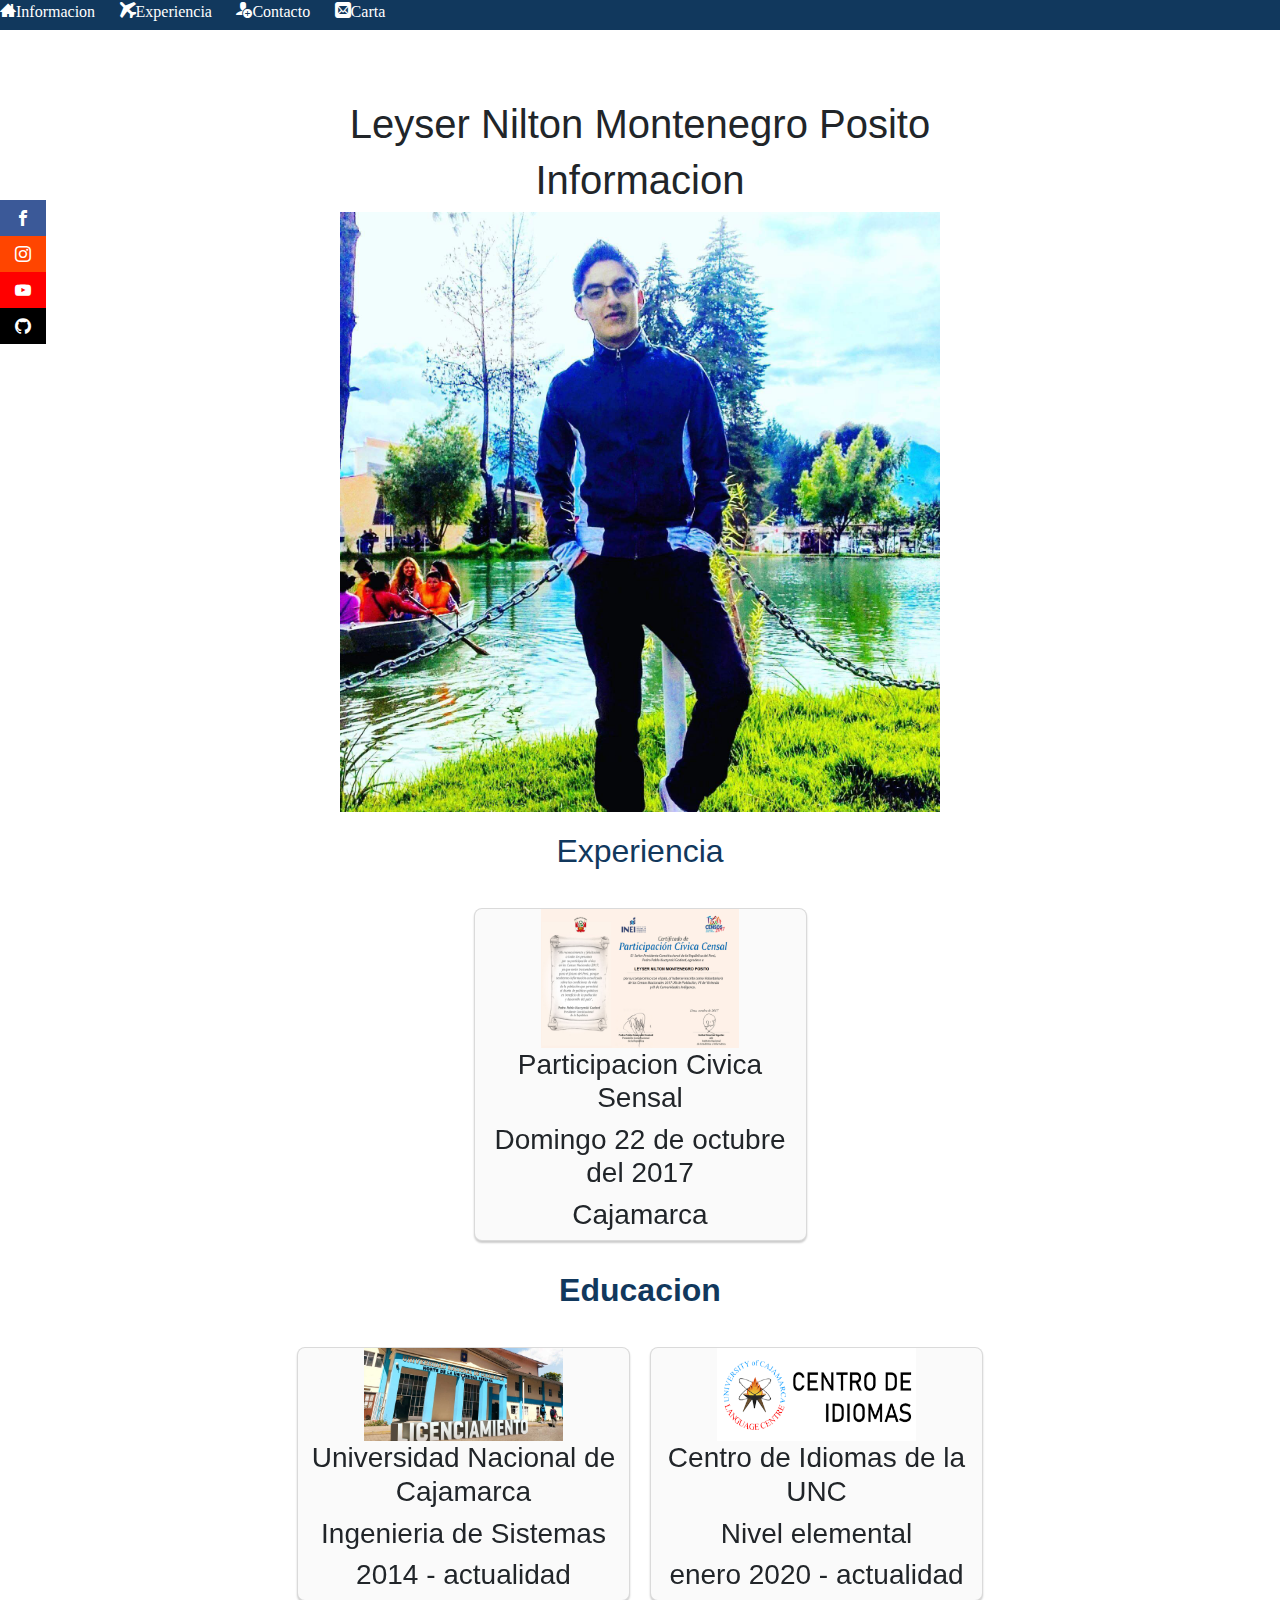
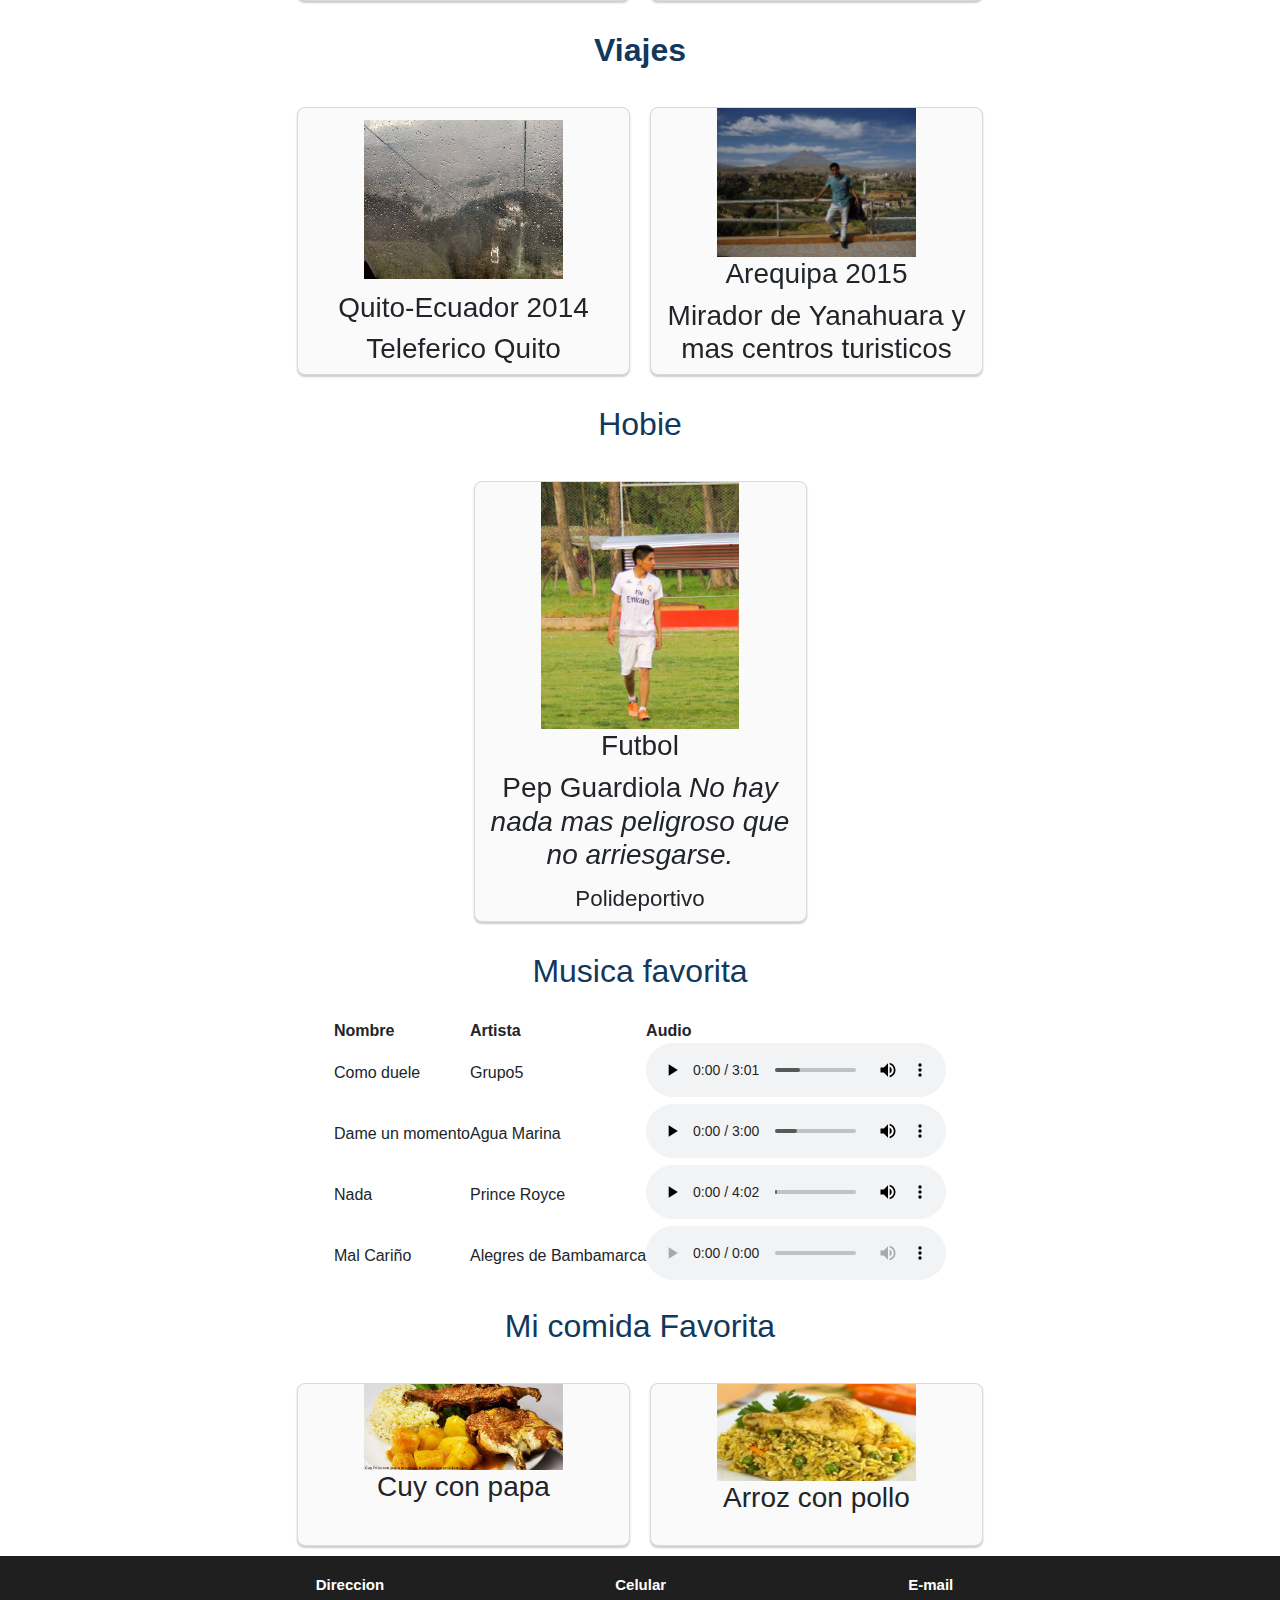
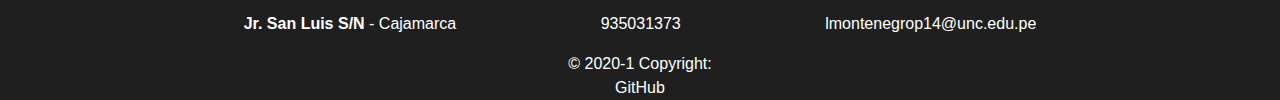
==== commit 597613ed: "commit" ====
--- a/about.html
+++ b/about.html
@@ -7,20 +7,42 @@
     <link rel="icon" type="icon" href="imagenes/leyserimg.jpg">
     <link rel="stylesheet" href="estilos/footer.css">
     <link rel="stylesheet" href="estilos/about.css">
+    <link rel="stylesheet" href="estilos/icomoon/style.css">
+    <link rel="stylesheet" href="bootstrap-4.5.2-dist/css/bootstrap.min.css">
     <title>Experiencia</title>
 </head>
 
 <body>
     <header>
-        <nav>
-            <Ul>
-                <li><a href="index.html">Informacion</a></li>
-                <li><a href="about.html">Experiencia</a></li>
-                <li><a href="contact.html">Contacto</a></li>
-                <li><a href="carta05.html">Carta</a></li>
+        <nav class="nav">
+            <Ul class="nav_ul">
+                <li class="nav_li"><a href="index.html " class="icon-home3">Informacion</a></li>
+                <li class="nav_li"><a href="about.html " class="icon-airplane">Experiencia</a></li>
+                <li class="nav_li"><a href="contact.html " class="icon-user-plus">Contacto</a></li>
+                <li class="nav_li"><a href="carta05.html " class="icon-mail">Carta</a></li>
             </Ul>
         </nav>
     </header>
+    <div>
+        <section class="content">
+            <div class="social">
+                <ul>
+                    <li>
+                        <a href="https://www.facebook.com/leysernilton.montenegroposito " target="_blank" class="icon-facebook"> </a>
+                    </li>
+                    <li>
+                        <a href="https://www.instagram.com/leyser_montenegro/ " target="_blank" class="icon-instagram"></a>
+                    </li>
+                    <li>
+                        <a href="https://www.youtube.com/channel/UCAv5Wk734meC1em2TeJgcLQ?view_as=subscriber " target="_blank" class="icon-youtube"></a>
+                    </li>
+                    <li>
+                        <a href="https://github.com/LeyserNilton " target="_blank" class="icon-github"></a>
+                    </li>
+                </ul>
+            </div>
+        </section>
+    </div>
     <h1>Leyser Nilton Montenegro Posito</h1>
     <h1>Informacion</h1>
     <section>
@@ -170,23 +192,7 @@
                 <h5>E-mail</h5>
                 <a href="mailto:lmontenegrop14@unc.edu.pe">lmontenegrop14@unc.edu.pe</a>
             </div>
-            <div class="content-foo">
-                <h5>Redes Sociales</h5>
-                <ul>
-                    <li>
-                        <a href="https://www.facebook.com/leysernilton.montenegroposito"> <img src="iconos/iconofb(1).png" alt="facebook">Facebook</a>
-                    </li>
-                    <li>
-                        <a href="https://www.instagram.com/leyser_montenegro/"> <img src="iconos/iconoinstagram(1).jpg" alt="Instagram"> Instagram</a>
-                    </li>
-                    <li>
-                        <a href="https://www.youtube.com/channel/UCAv5Wk734meC1em2TeJgcLQ?view_as=subscriber"> <img src="iconos/iconoyoutube(1).png" alt="Youtube"> Youtube</a>
-                    </li>
-                    <li>
-                        <a href="https://github.com/LeyserNilton"> <img src="iconos/iconoGithub(1).jpg" alt="GitHub"> GitHub</a>
-                    </li>
-                </ul>
-            </div>
+
         </div>
 
         © 2020-1 Copyright:
@@ -194,5 +200,8 @@
 
     </div>
 </footer>
+<script src="https://code.jquery.com/jquery-3.5.1.slim.min.js " integrity="sha384-DfXdz2htPH0lsSSs5nCTpuj/zy4C+OGpamoFVy38MVBnE+IbbVYUew+OrCXaRkfj " crossorigin="anonymous "></script>
+<script src="https://cdn.jsdelivr.net/npm/popper.js@1.16.1/dist/umd/popper.min.js " integrity="sha384-9/reFTGAW83EW2RDu2S0VKaIzap3H66lZH81PoYlFhbGU+6BZp6G7niu735Sk7lN " crossorigin="anonymous "></script>
+<script src="bootstrap-4.5.2-dist/js/bootstrap.min.js "></script>
 
 </html>--- a/estilos/about.css
+++ b/estilos/about.css
@@ -5,18 +5,17 @@
 }
 
 body {
-    font-family: 'Crimson Pro', serif;
+    font-family: Roboto, sans-serif;
     background-color: bisque;
 }
 
 header {
-    /* width: 100%; */
     width: 100%;
+    height: 30px;
     background: #11385D;
-    vertical-align: middle;
-    /* text-align: left; */
-    /* position: fixed; */
-    padding: 10px 0px 10px 100px;
+    background-size: cover;
+    background-attachment: fixed;
+    position: fixed;
 }
 
 nav {
@@ -102,4 +101,54 @@
     margin: auto;
     width: auto;
     background-color: yellowgreen;
+}
+
+.social {
+    position: fixed;
+    /* Hacemos que la posición en pantalla sea fija para que siempre se muestre en pantalla*/
+    left: 0;
+    /* Establecemos la barra en la izquierda */
+    top: 200px;
+    /* Bajamos la barra 200px de arriba a abajo */
+    z-index: 2000;
+    /* Utilizamos la propiedad z-index para que no se superponga algún otro elemento como sliders, galerías, etc */
+}
+
+.social ul {
+    list-style: none;
+}
+
+.social ul li a {
+    display: inline-block;
+    color: #fff;
+    background: #000;
+    padding: 10px 15px;
+    text-decoration: none;
+    -webkit-transition: all 500ms ease;
+    -o-transition: all 500ms ease;
+    transition: all 500ms ease;
+    /* Establecemos una transición a todas las propiedades */
+}
+
+.social ul li .icon-facebook {
+    background: #3b5998;
+}
+
+.social ul li .icon-youtube {
+    background: red;
+}
+
+.social ul li .icon-github {
+    background: black;
+}
+
+.social ul li .icon-instagram {
+    background: orangered;
+}
+
+.social ul li a:hover {
+    background: rgb(61, 76, 85);
+    /* Cambiamos el fondo cuando el usuario pase el mouse */
+    padding: 10px 30px;
+    /* Hacemos mas grande el espacio cuando el usuario pase el mouse */
 }--- a/estilos/icomoon/style.css
+++ b/estilos/icomoon/style.css
@@ -0,0 +1,51 @@
+@font-face {
+  font-family: 'icomoon';
+  src:  url('fonts/icomoon.eot?vv923r');
+  src:  url('fonts/icomoon.eot?vv923r#iefix') format('embedded-opentype'),
+    url('fonts/icomoon.ttf?vv923r') format('truetype'),
+    url('fonts/icomoon.woff?vv923r') format('woff'),
+    url('fonts/icomoon.svg?vv923r#icomoon') format('svg');
+  font-weight: normal;
+  font-style: normal;
+  font-display: block;
+}
+
+[class^="icon-"], [class*=" icon-"] {
+  /* use !important to prevent issues with browser extensions that change fonts */
+  font-family: 'icomoon' !important;
+  speak: never;
+  font-style: normal;
+  font-weight: normal;
+  font-variant: normal;
+  text-transform: none;
+  line-height: 1;
+
+  /* Better Font Rendering =========== */
+  -webkit-font-smoothing: antialiased;
+  -moz-osx-font-smoothing: grayscale;
+}
+
+.icon-home3:before {
+  content: "\e902";
+}
+.icon-user-plus:before {
+  content: "\e973";
+}
+.icon-airplane:before {
+  content: "\e9af";
+}
+.icon-mail:before {
+  content: "\ea83";
+}
+.icon-facebook:before {
+  content: "\ea90";
+}
+.icon-instagram:before {
+  content: "\ea92";
+}
+.icon-youtube:before {
+  content: "\ea9d";
+}
+.icon-github:before {
+  content: "\eab0";
+}
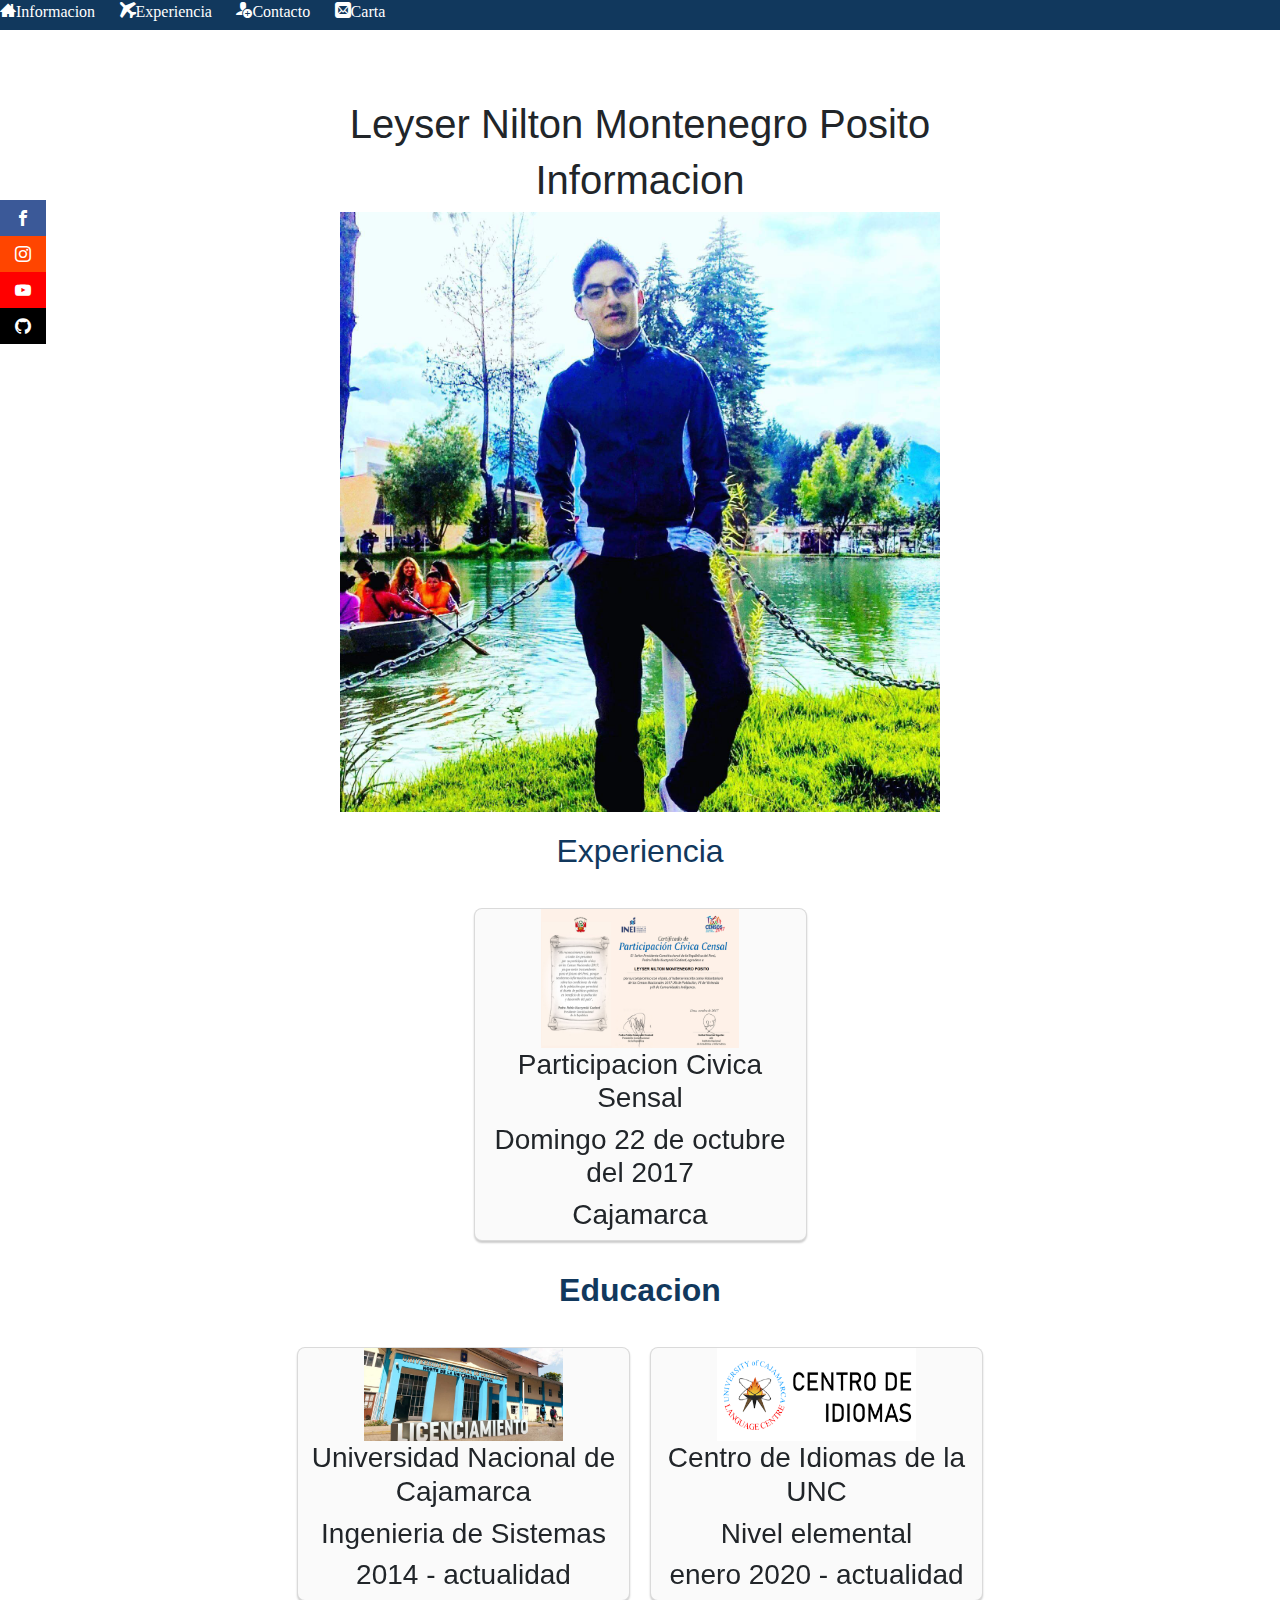
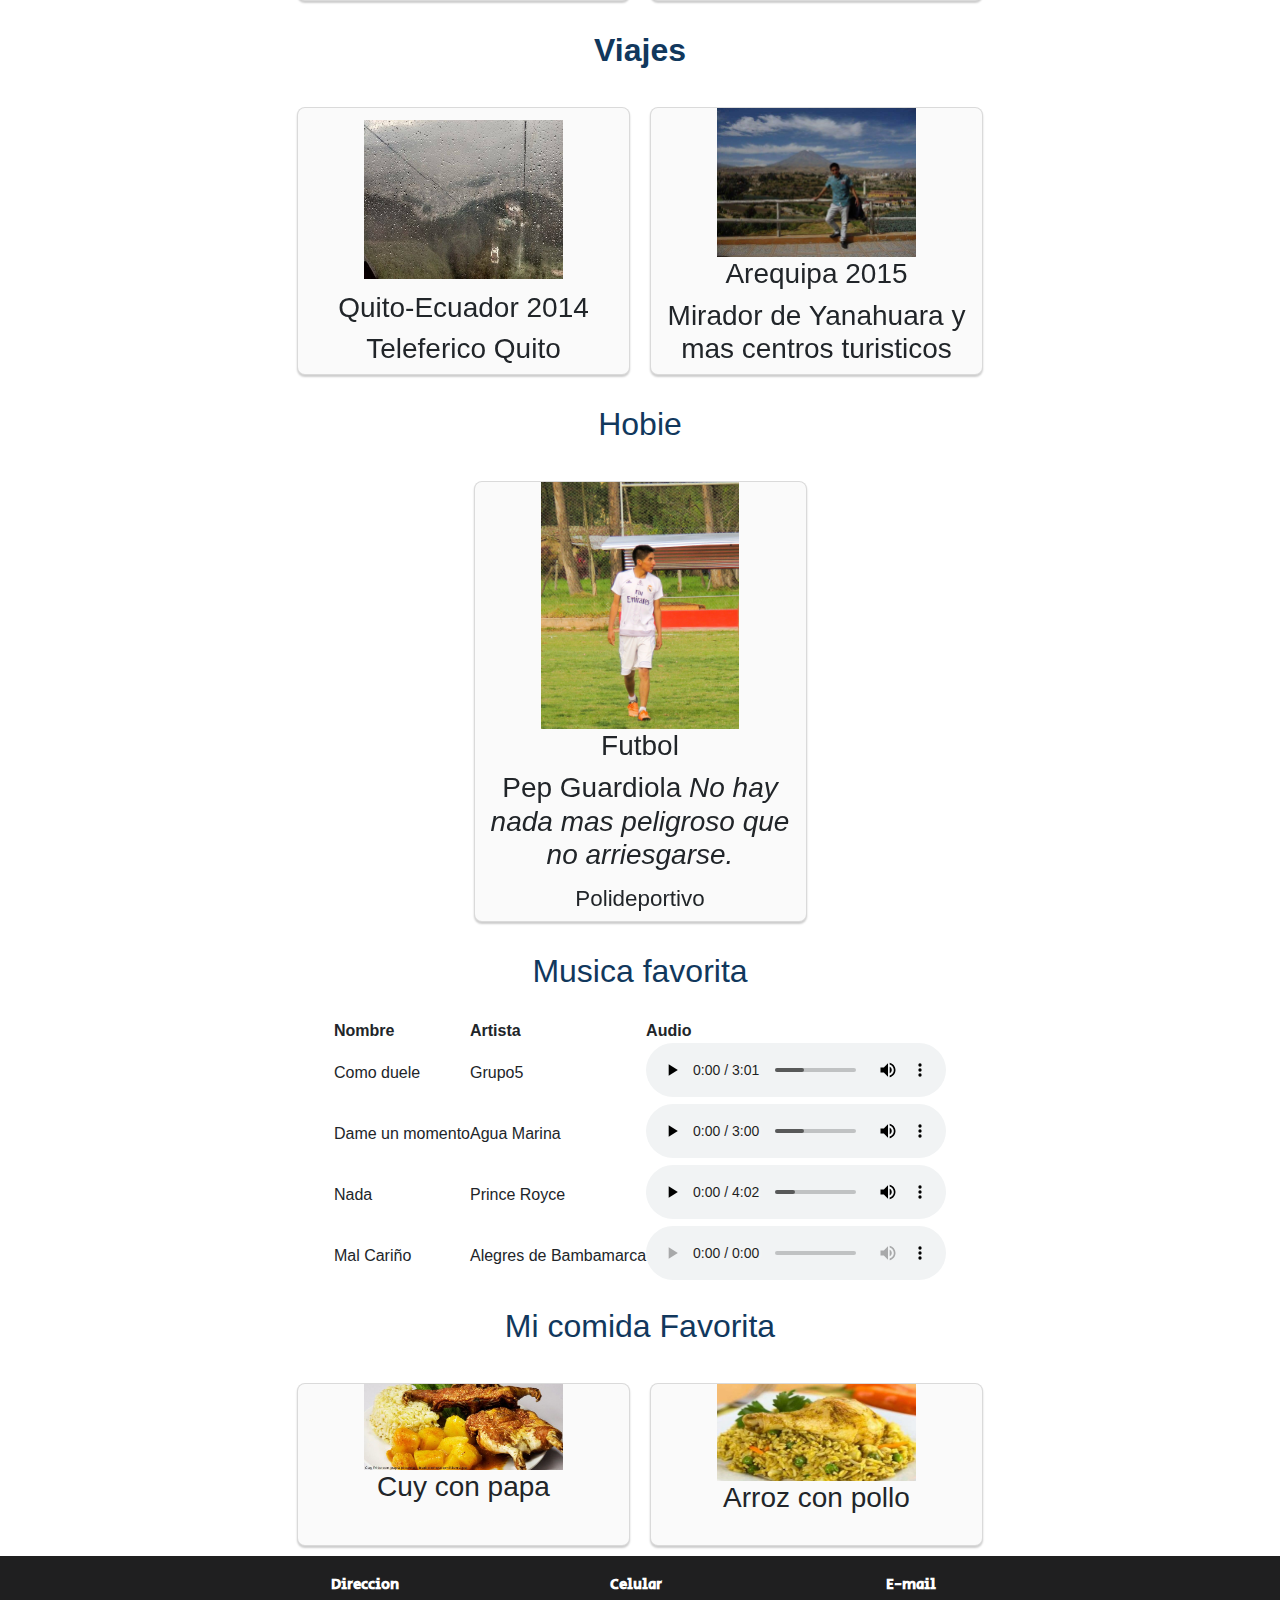
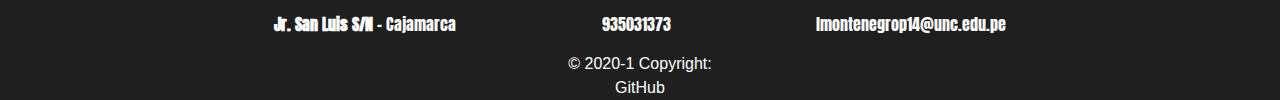
==== commit e0adce02: "commit" ====
--- a/about.html
+++ b/about.html
@@ -9,6 +9,7 @@
     <link rel="stylesheet" href="estilos/about.css">
     <link rel="stylesheet" href="estilos/icomoon/style.css">
     <link rel="stylesheet" href="bootstrap-4.5.2-dist/css/bootstrap.min.css">
+    <link href="https://fonts.googleapis.com/css2?family=Anton&family=Secular+One&display=swap" rel="stylesheet">
     <title>Experiencia</title>
 </head>
 
--- a/estilos/footer.css
+++ b/estilos/footer.css
@@ -10,6 +10,7 @@
     vertical-align: top;
     padding: 10px 70px 0px 70px;
     margin: 0px;
+    font-family: 'Anton', sans-serif;
 }
 
 footer a {
@@ -22,4 +23,5 @@
     font-size: 15px;
     font-weight: 700;
     padding: 10px;
+    font-family: 'Secular One', sans-serif;
 }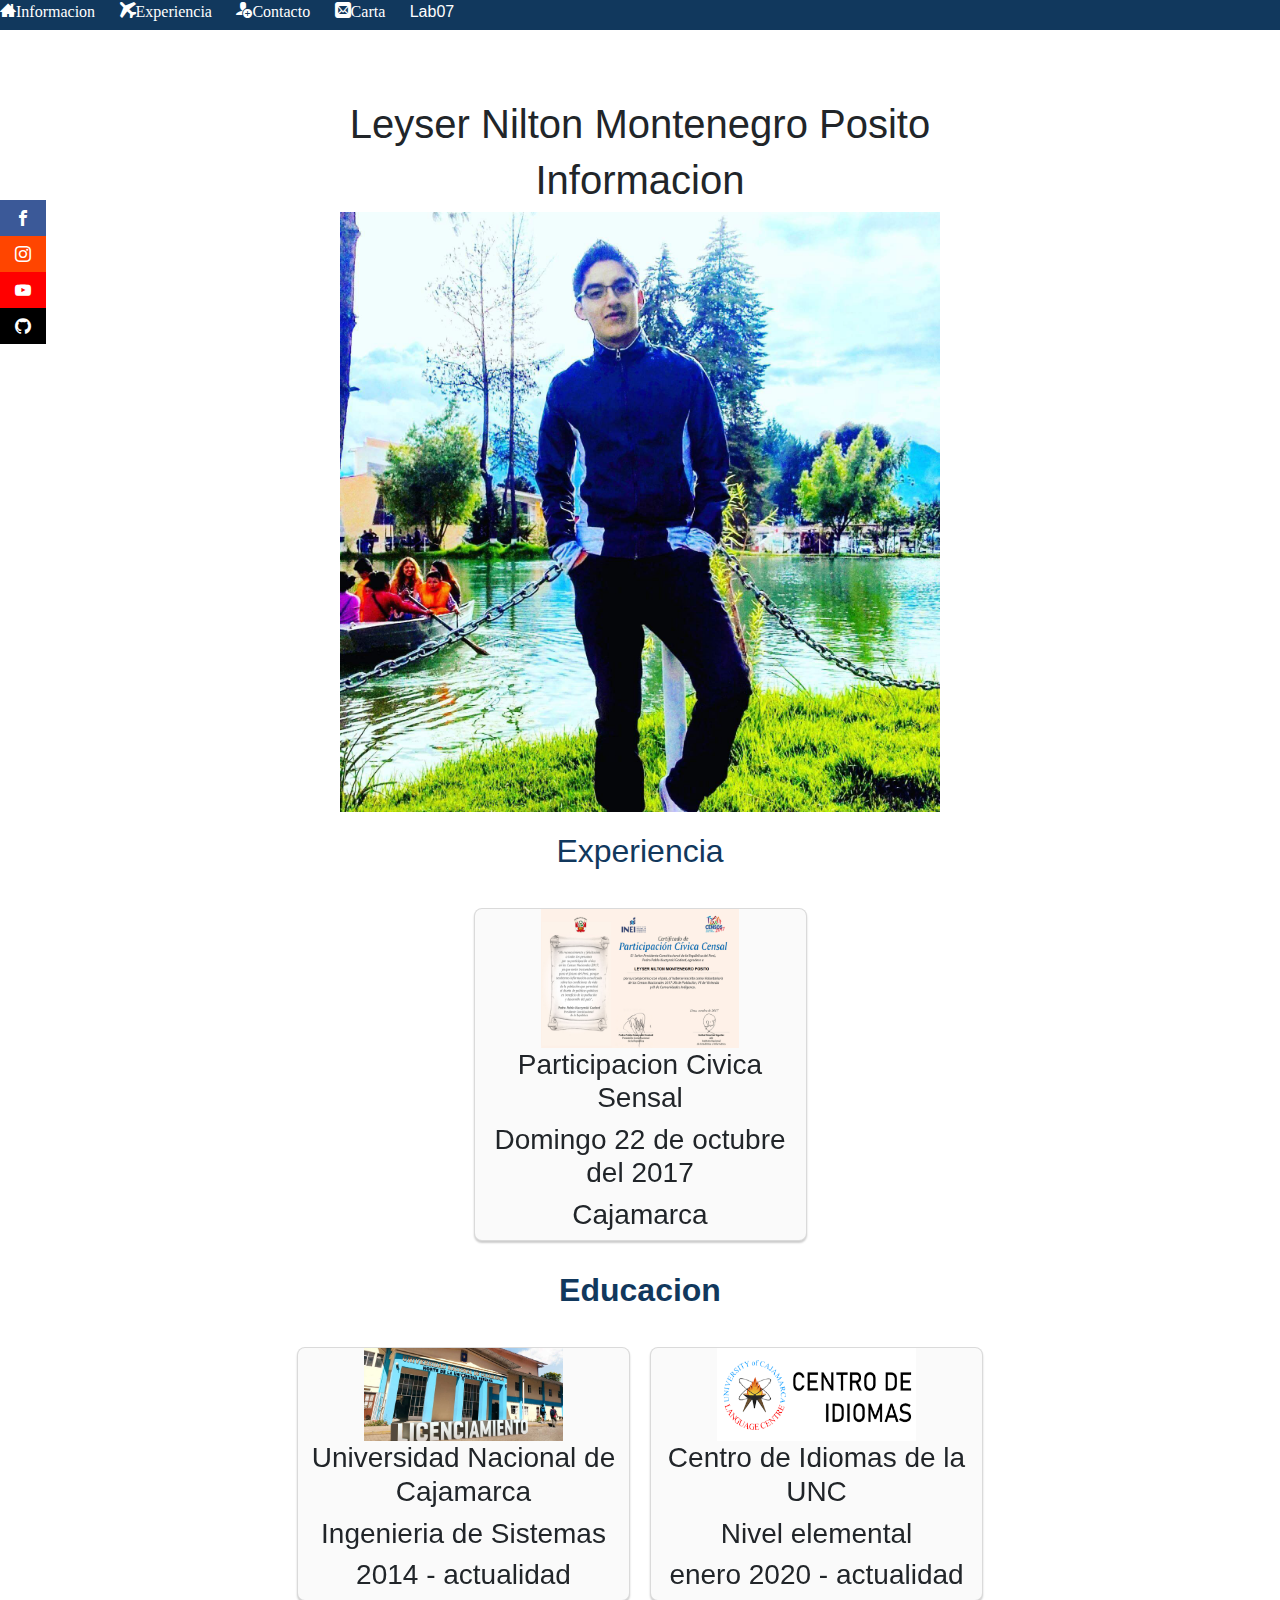
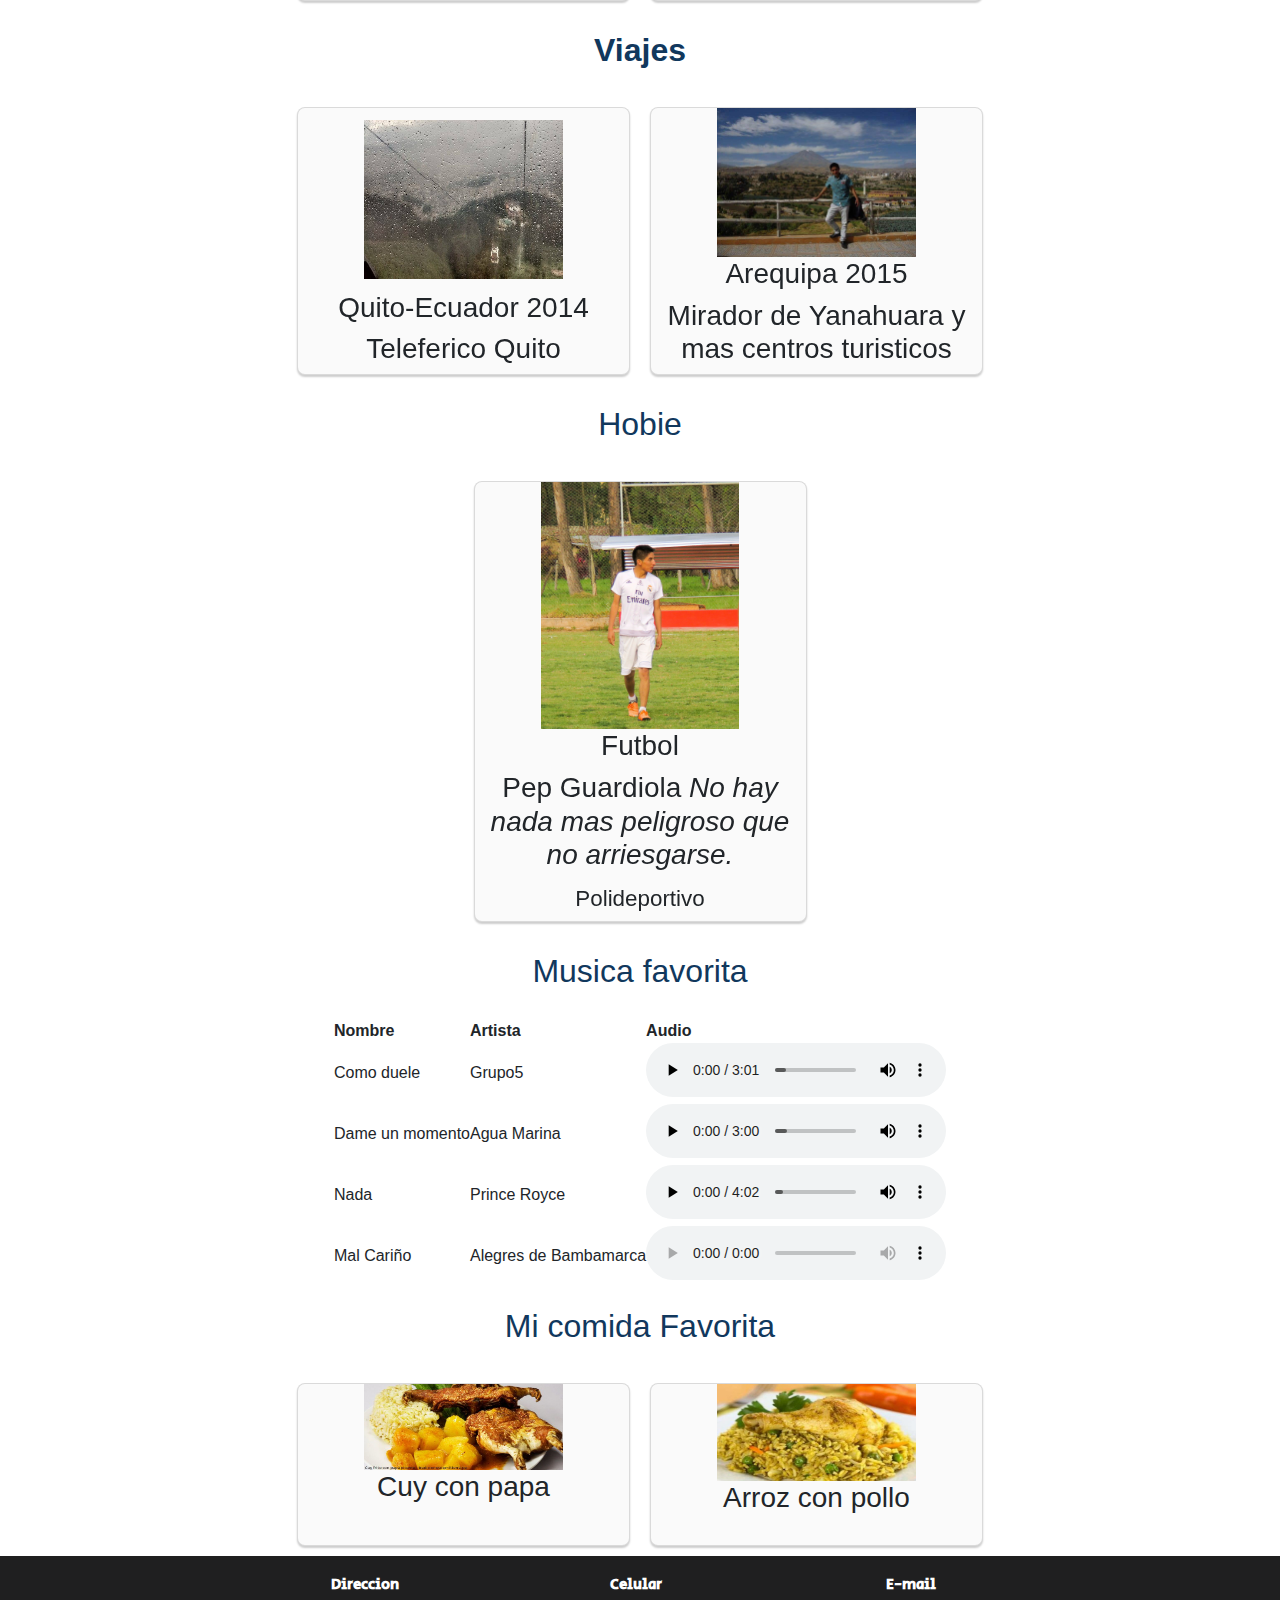
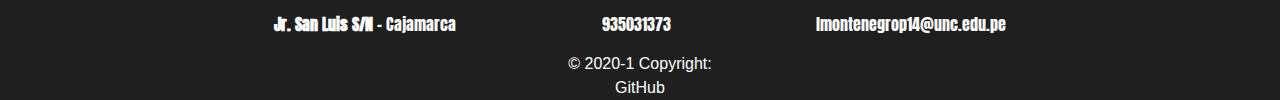
==== commit c4253339: "commit" ====
--- a/about.html
+++ b/about.html
@@ -21,6 +21,7 @@
                 <li class="nav_li"><a href="about.html " class="icon-airplane">Experiencia</a></li>
                 <li class="nav_li"><a href="contact.html " class="icon-user-plus">Contacto</a></li>
                 <li class="nav_li"><a href="carta05.html " class="icon-mail">Carta</a></li>
+                <li class="nav_li"> <a href="lab07.html">Lab07</a></li>
             </Ul>
         </nav>
     </header>
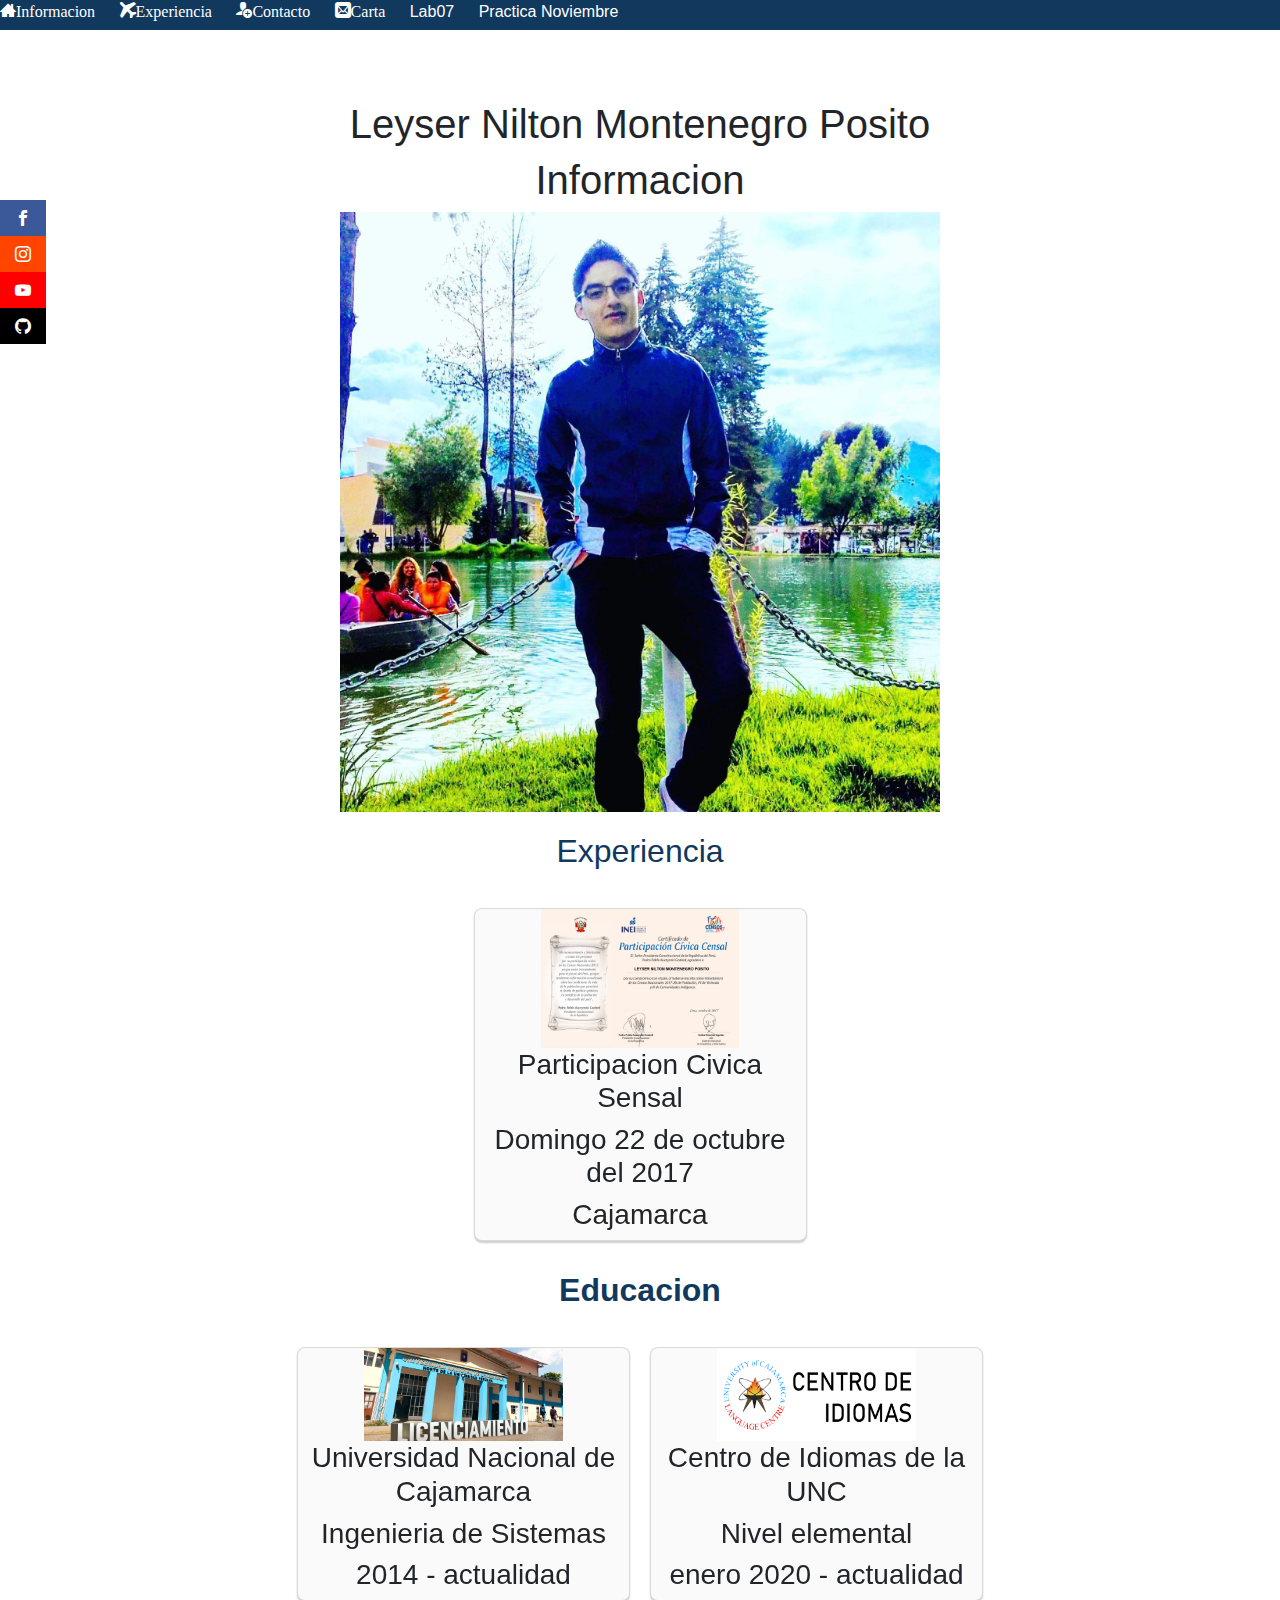
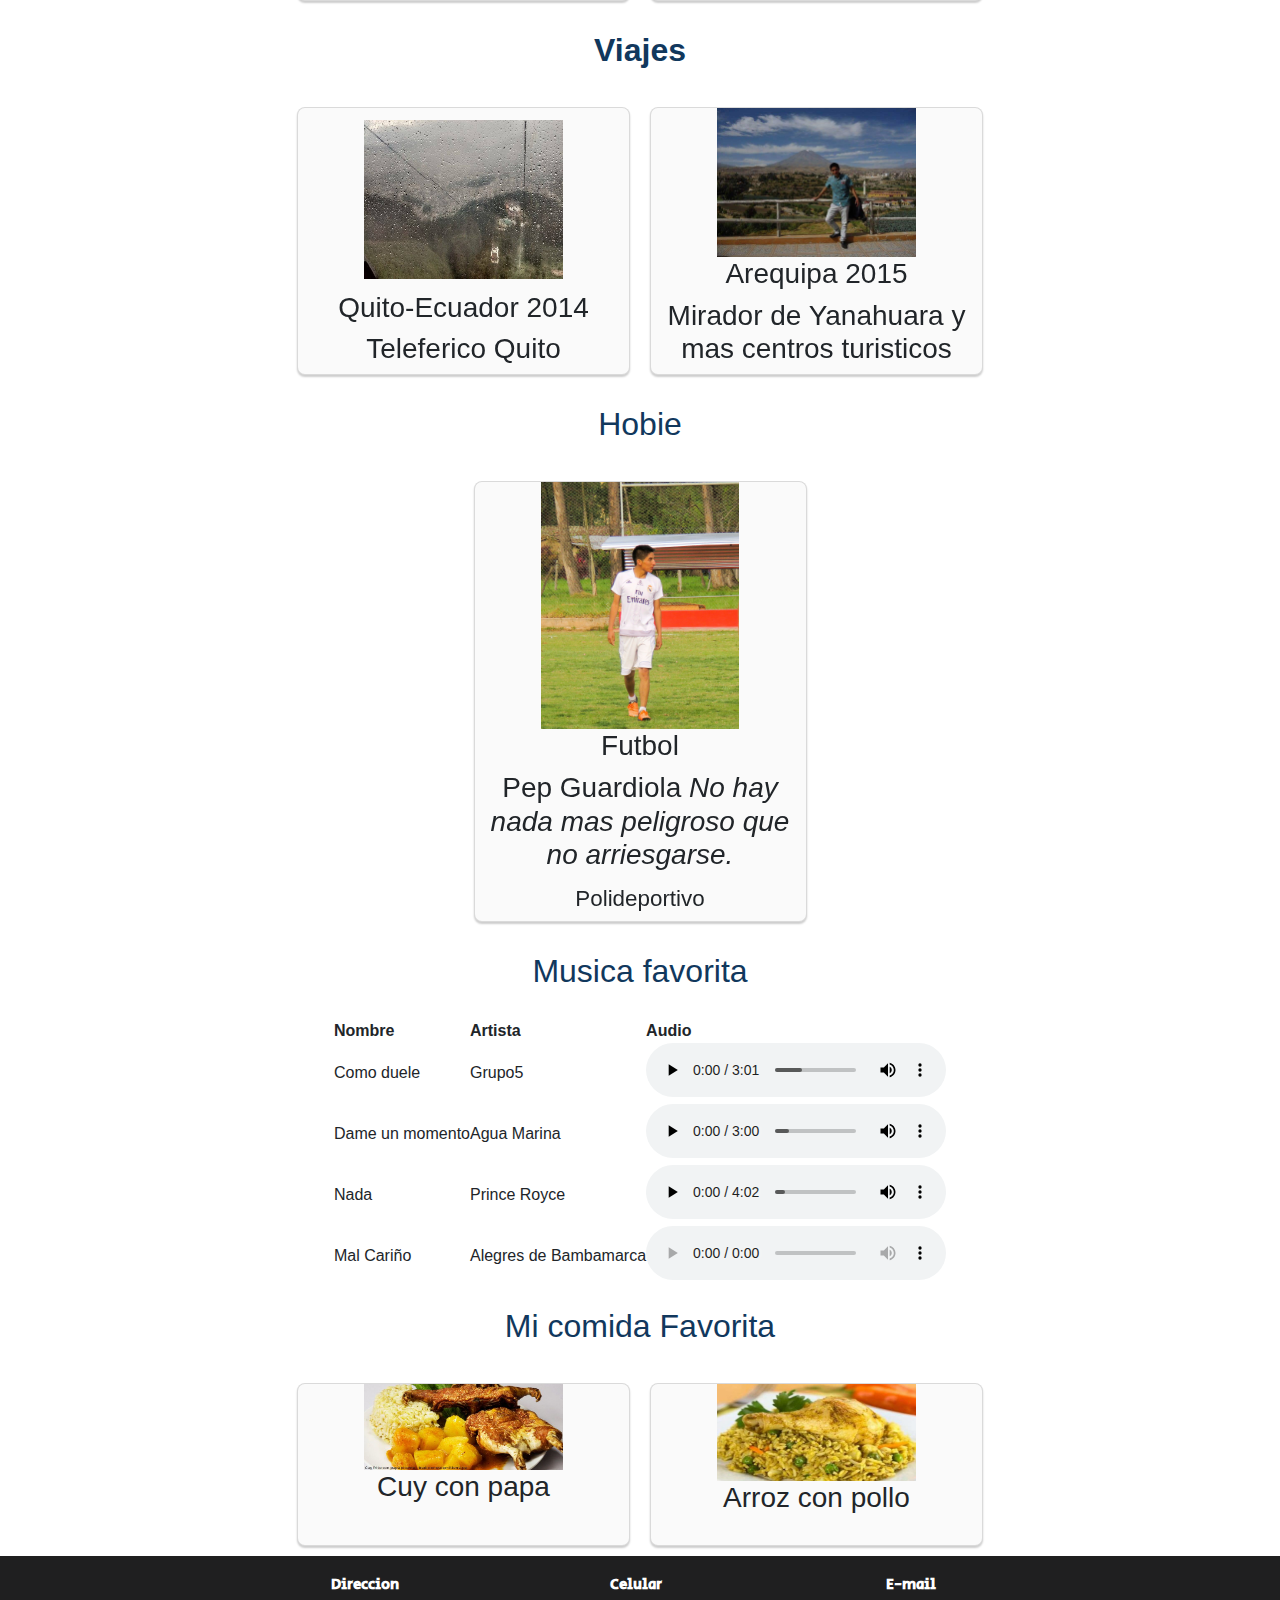
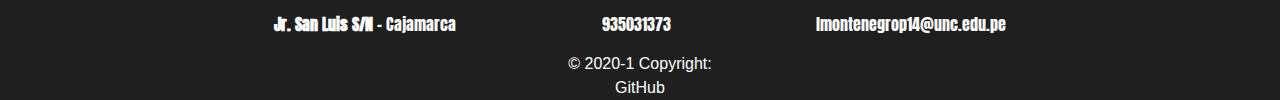
==== commit 500ea9a8: "Primer Avance" ====
--- a/about.html
+++ b/about.html
@@ -22,6 +22,7 @@
                 <li class="nav_li"><a href="contact.html " class="icon-user-plus">Contacto</a></li>
                 <li class="nav_li"><a href="carta05.html " class="icon-mail">Carta</a></li>
                 <li class="nav_li"> <a href="lab07.html">Lab07</a></li>
+                <li class="nav_li"><a href="montenegro.html">Practica Noviembre</a></li>
             </Ul>
         </nav>
     </header>
